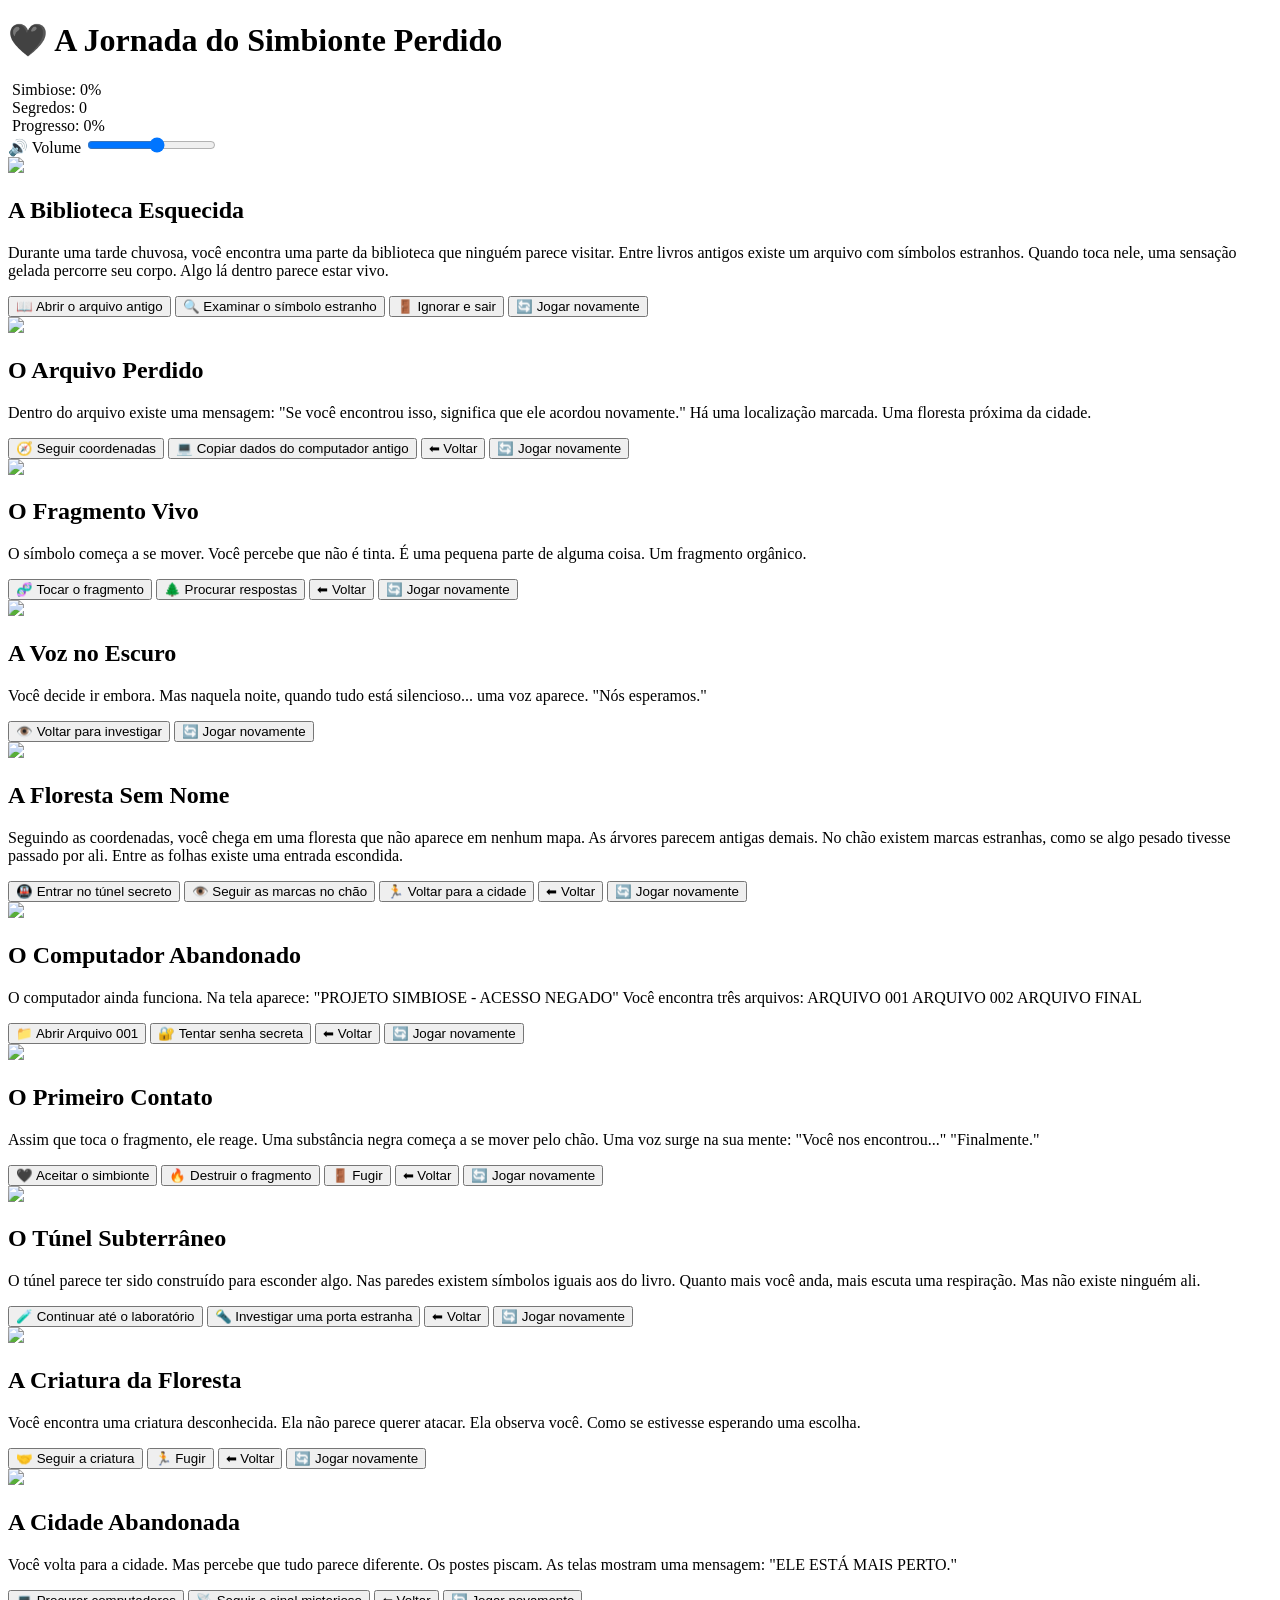
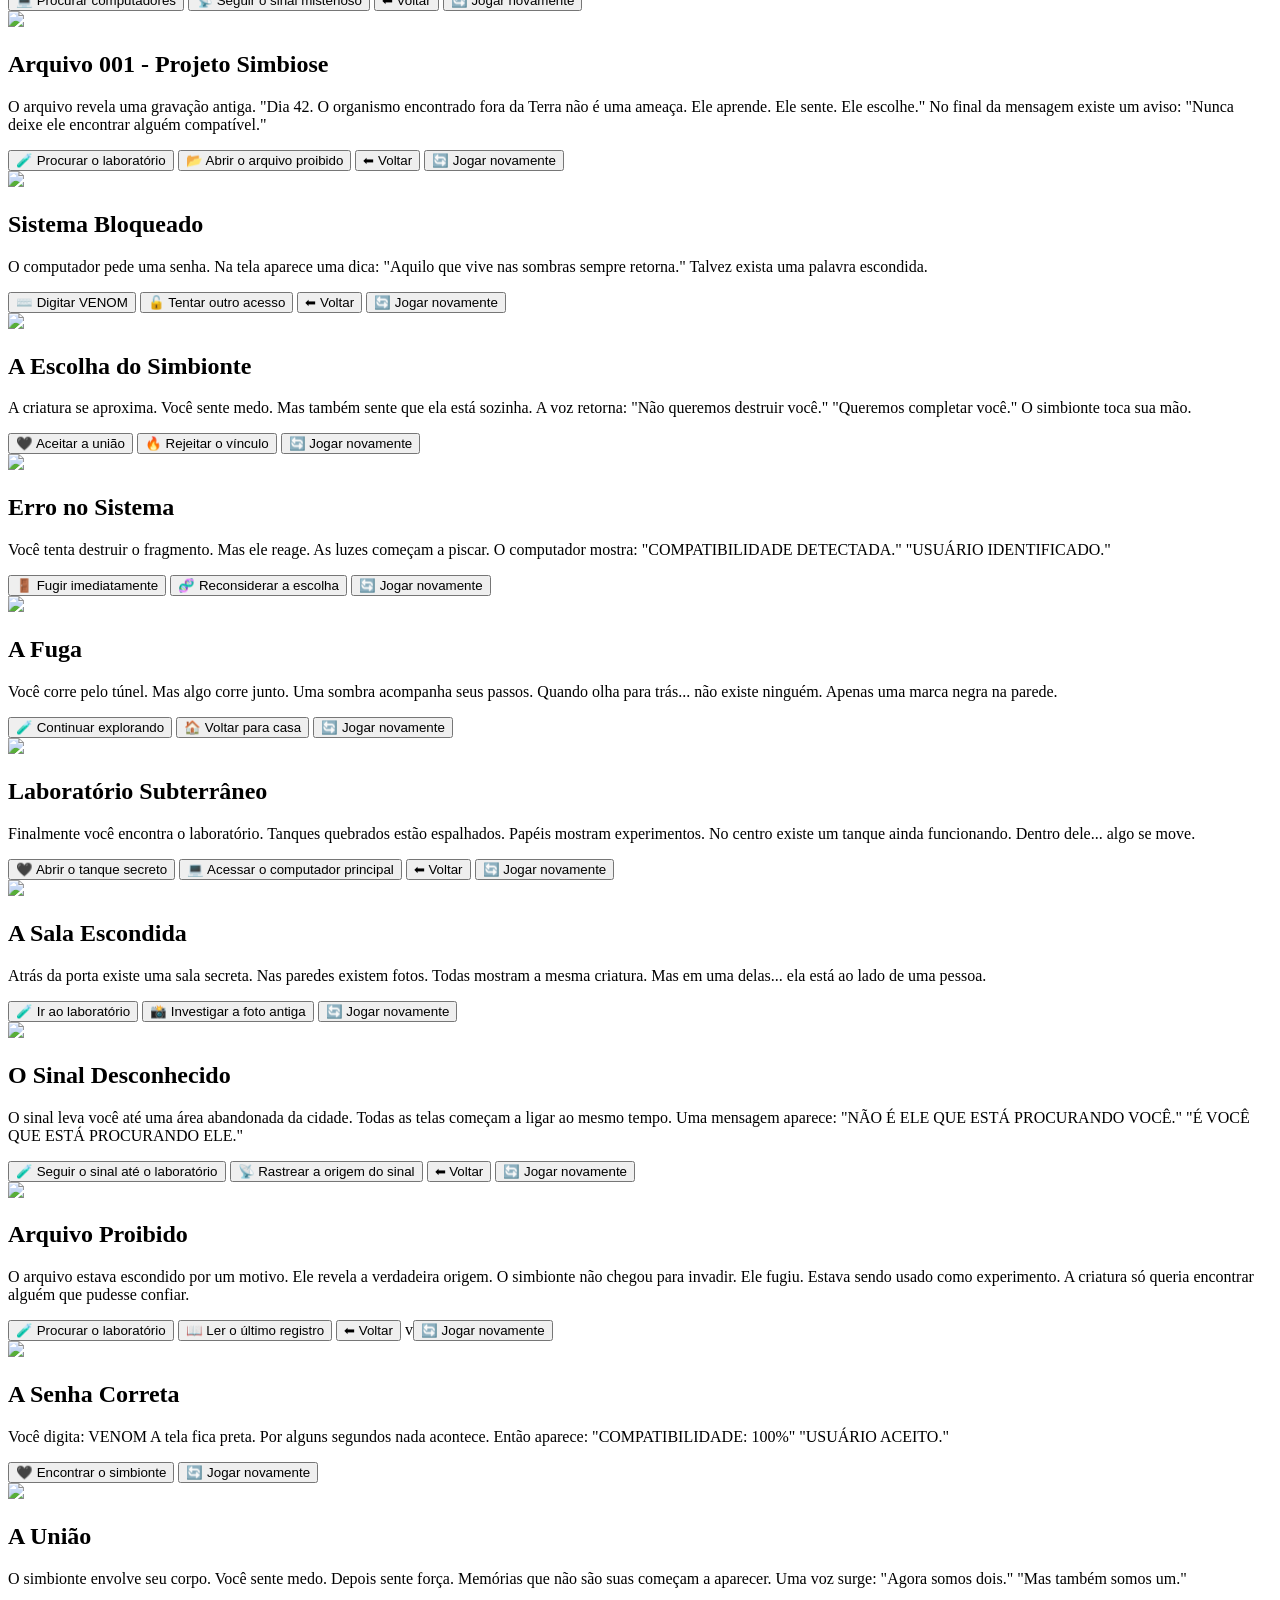
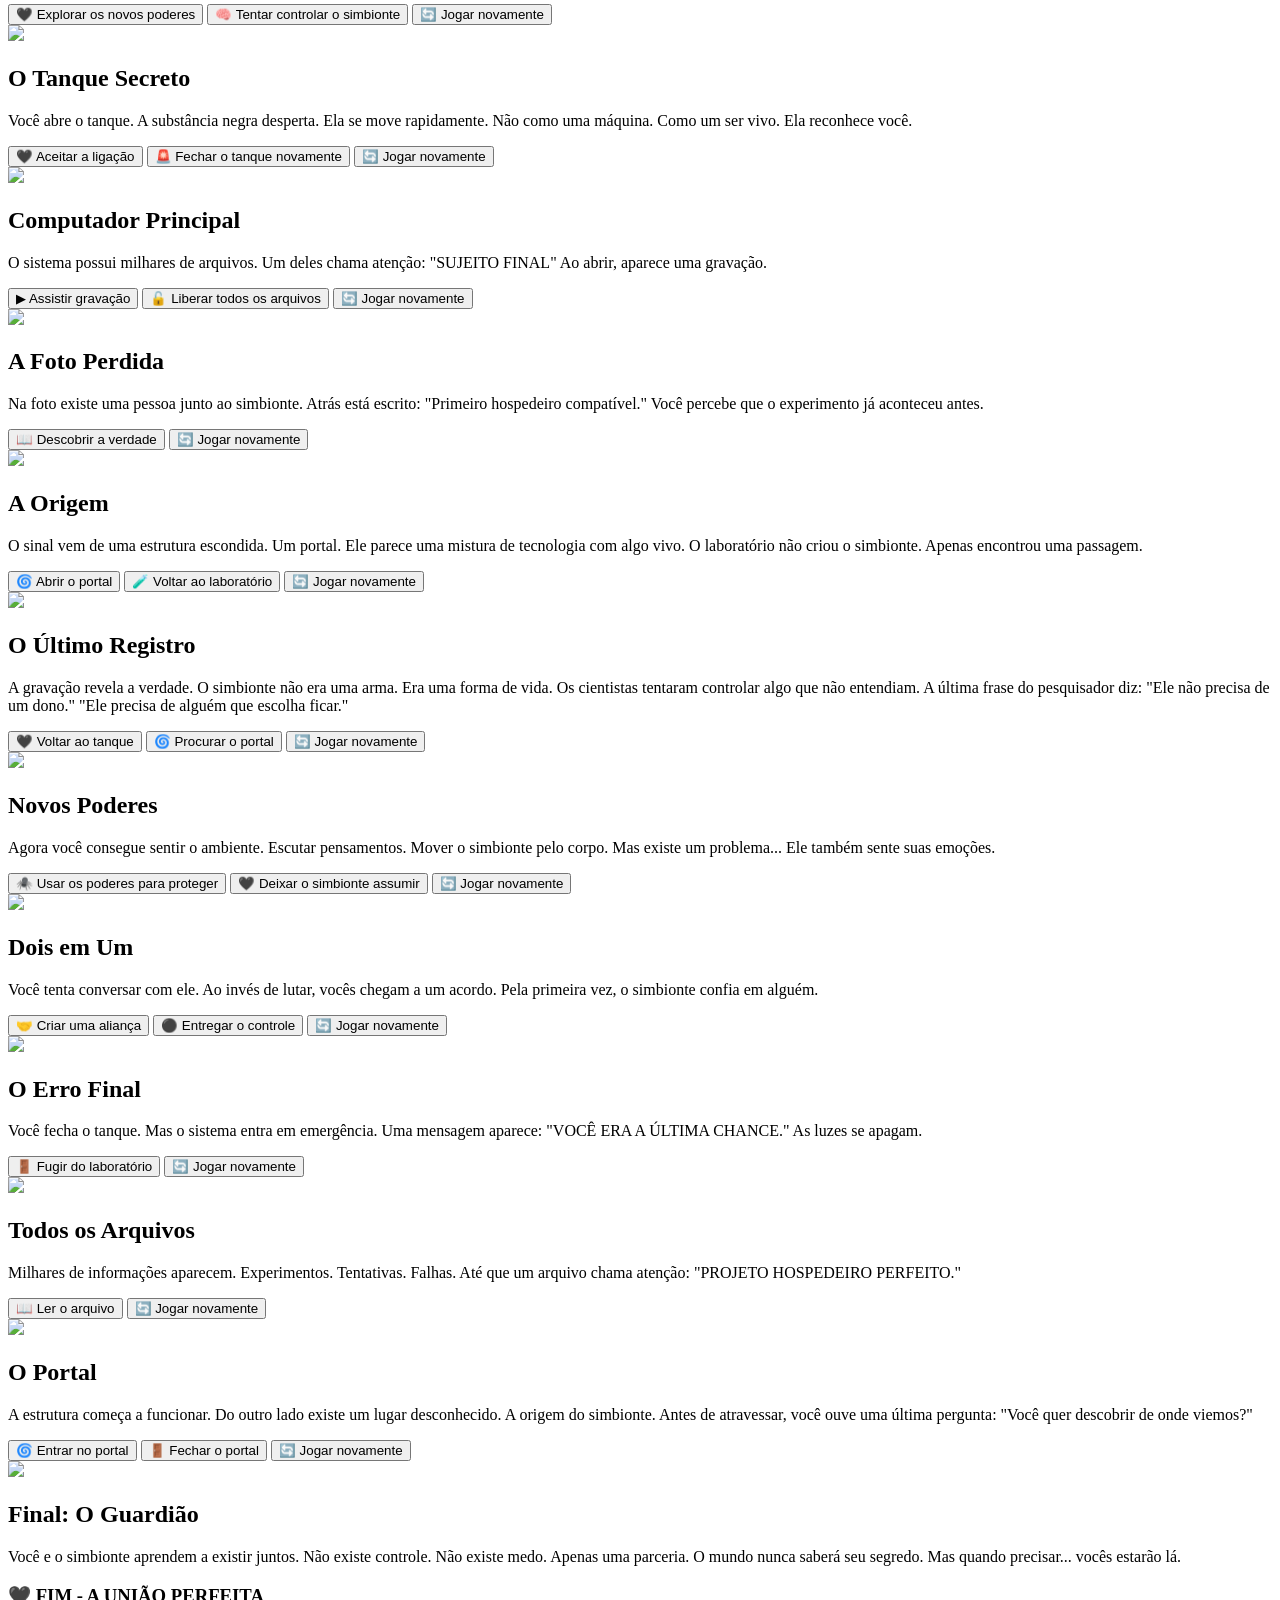
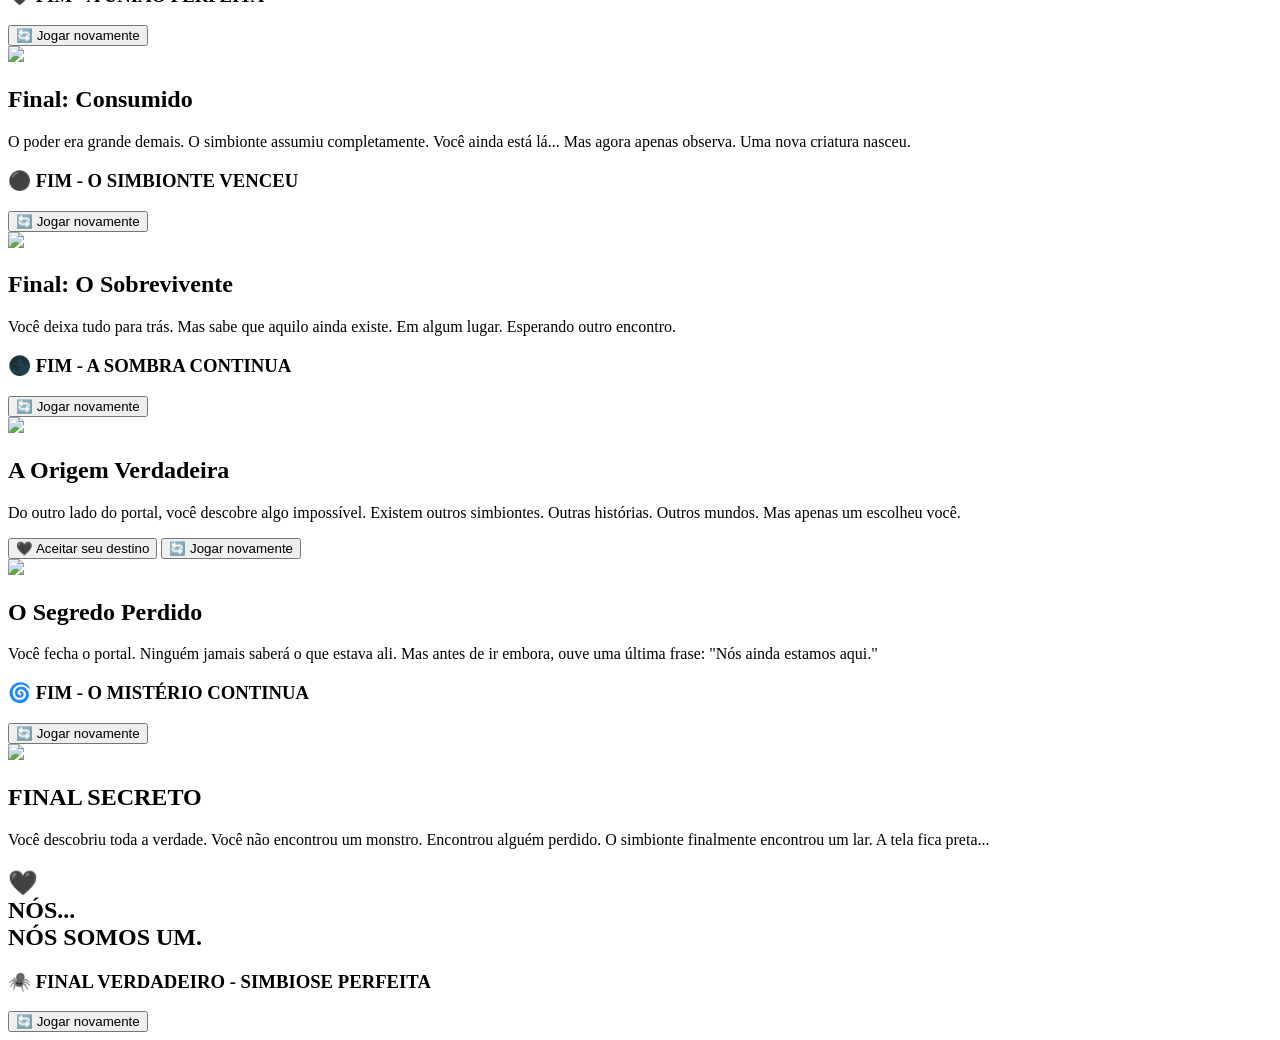
==== index.html @ 6c0fac6f "Rename index/index.html to index.html" ====
<!DOCTYPE html>
<html lang="pt-BR">

<head>

<meta charset="UTF-8">

<meta name="viewport" content="width=device-width, initial-scale=1.0">

<title>
A Jornada do Simbionte Perdido
</title>


<link rel="stylesheet" href="style.css">


<link href="https://fonts.googleapis.com/css2?family=Creepster&family=Poppins:wght@300;400;700&display=swap" rel="stylesheet">


</head>


<body>


<div id="transformacao">

<h1 id="fraseVenom"></h1>

</div>



<audio id="som"></audio>




<header>


<h1>
🖤 A Jornada do Simbionte Perdido
</h1>


<div class="status">


<div>
🧬 Simbiose:
<span id="nivelSimbiose">
0%
</span>
</div>


<div>
🔎 Segredos:
<span id="segredos">
0
</span>
</div>


</div>


</header>






<main>





<!-- ======================
CAPÍTULO 1
BIBLIOTECA
====================== -->


<section class="passo ativo" id="passo-0">


<img src="img/biblioteca.jpg">


<h2>
A Biblioteca Esquecida
</h2>


<p>

Durante uma tarde chuvosa,
você encontra uma parte da biblioteca
que ninguém parece visitar.

Entre livros antigos existe um arquivo
com símbolos estranhos.

Quando toca nele,
uma sensação gelada percorre seu corpo.

Algo lá dentro parece estar vivo.

</p>



<button class="btn-proximo" data-proximo="1">

📖 Abrir o arquivo antigo

</button>


<button class="btn-proximo" data-proximo="2">

🔍 Examinar o símbolo estranho

</button>


<button class="btn-proximo" data-proximo="3">

🚪 Ignorar e sair

</button>

<button class="btn-inicio">

🔄 Jogar novamente

</button>
</section>








<!-- ======================
CARTA
====================== -->


<section class="passo" id="passo-1">


<img src="img/arquivo.jpg">


<h2>
O Arquivo Perdido
</h2>


<p>

Dentro do arquivo existe uma mensagem:

"Se você encontrou isso,
significa que ele acordou novamente."

Há uma localização marcada.

Uma floresta próxima da cidade.

</p>



<button class="btn-proximo" data-proximo="4">

🧭 Seguir coordenadas

</button>



<button class="btn-proximo" data-proximo="5">

💻 Copiar dados do computador antigo

</button>



<button class="btn-voltar">

⬅ Voltar

</button>

<button class="btn-inicio">

🔄 Jogar novamente

</button>

</section>








<!-- ======================
SÍMBOLO
====================== -->


<section class="passo" id="passo-2">


<img src="img/fragmento.jpg">


<h2>
O Fragmento Vivo
</h2>


<p>

O símbolo começa a se mover.

Você percebe que não é tinta.

É uma pequena parte de alguma coisa.

Um fragmento orgânico.

</p>



<button class="btn-proximo" data-proximo="6">

🧬 Tocar o fragmento

</button>



<button class="btn-proximo" data-proximo="4">

🌲 Procurar respostas

</button>



<button class="btn-voltar">

⬅ Voltar

</button>

<button class="btn-inicio">

🔄 Jogar novamente

</button>
</section>









<!-- ======================
IGNORAR
====================== -->


<section class="passo" id="passo-3">


<img src="img/cidade.jpg">


<h2>
A Voz no Escuro
</h2>


<p>

Você decide ir embora.

Mas naquela noite,
quando tudo está silencioso...

uma voz aparece.

"Nós esperamos."

</p>



<button class="btn-proximo" data-proximo="4">

👁️ Voltar para investigar

</button>

<button class="btn-inicio">

🔄 Jogar novamente

</button>

</section>
<!-- ======================
FLORESTA
====================== -->


<section class="passo" id="passo-4">


<img src="img/floresta.jpg">


<h2>
A Floresta Sem Nome
</h2>


<p>

Seguindo as coordenadas,
você chega em uma floresta que não aparece
em nenhum mapa.

As árvores parecem antigas demais.

No chão existem marcas estranhas,
como se algo pesado tivesse passado por ali.

Entre as folhas existe uma entrada escondida.

</p>



<button class="btn-proximo" data-proximo="7">

🚇 Entrar no túnel secreto

</button>



<button class="btn-proximo" data-proximo="8">

👁️ Seguir as marcas no chão

</button>



<button class="btn-proximo" data-proximo="9">

🏃 Voltar para a cidade

</button>



<button class="btn-voltar">

⬅ Voltar

</button>
<button class="btn-inicio">

🔄 Jogar novamente

</button>

</section>








<!-- ======================
COMPUTADOR ANTIGO
====================== -->


<section class="passo" id="passo-5">


<img src="img/computador.jpg">


<h2>
O Computador Abandonado
</h2>


<p>

O computador ainda funciona.

Na tela aparece:

"PROJETO SIMBIOSE - ACESSO NEGADO"

Você encontra três arquivos:

ARQUIVO 001
ARQUIVO 002
ARQUIVO FINAL

</p>



<button class="btn-proximo" data-proximo="10">

📁 Abrir Arquivo 001

</button>



<button class="btn-proximo" data-proximo="11">

🔐 Tentar senha secreta

</button>



<button class="btn-voltar">

⬅ Voltar

</button>

<button class="btn-inicio">

🔄 Jogar novamente

</button>

</section>









<!-- ======================
FRAGMENTO
====================== -->


<section class="passo" id="passo-6">


<img src="img/simbionte.jpg">


<h2>
O Primeiro Contato
</h2>


<p>

Assim que toca o fragmento,
ele reage.

Uma substância negra começa a se mover
pelo chão.

Uma voz surge na sua mente:

"Você nos encontrou..."

"Finalmente."

</p>



<button class="btn-proximo aceitarVenom"
data-proximo="12">

🖤 Aceitar o simbionte

</button>



<button class="btn-proximo"
data-proximo="13">

🔥 Destruir o fragmento

</button>



<button class="btn-proximo"
data-proximo="14">

🚪 Fugir

</button>



<button class="btn-voltar">

⬅ Voltar

</button>

<button class="btn-inicio">

🔄 Jogar novamente

</button>
</section>









<!-- ======================
TÚNEL
====================== -->


<section class="passo" id="passo-7">


<img src="img/tunel.jpg">


<h2>
O Túnel Subterrâneo
</h2>


<p>

O túnel parece ter sido construído
para esconder algo.

Nas paredes existem símbolos iguais
aos do livro.

Quanto mais você anda,
mais escuta uma respiração.

Mas não existe ninguém ali.

</p>



<button class="btn-proximo"
data-proximo="15">

🧪 Continuar até o laboratório

</button>



<button class="btn-proximo"
data-proximo="16">

🔦 Investigar uma porta estranha

</button>



<button class="btn-voltar">

⬅ Voltar

</button>

<button class="btn-inicio">

🔄 Jogar novamente

</button>
</section>









<!-- ======================
CRIATURA
====================== -->


<section class="passo" id="passo-8">


<img src="img/criatura.jpg">


<h2>
A Criatura da Floresta
</h2>


<p>

Você encontra uma criatura desconhecida.

Ela não parece querer atacar.

Ela observa você.

Como se estivesse esperando uma escolha.

</p>



<button class="btn-proximo"
data-proximo="15">

🤝 Seguir a criatura

</button>



<button class="btn-proximo"
data-proximo="14">

🏃 Fugir

</button>



<button class="btn-voltar">

⬅ Voltar

</button>

<button class="btn-inicio">

🔄 Jogar novamente

</button>
</section>









<!-- ======================
CIDADE
====================== -->


<section class="passo" id="passo-9">


<img src="img/cidade.jpg">


<h2>
A Cidade Abandonada
</h2>


<p>

Você volta para a cidade.

Mas percebe que tudo parece diferente.

Os postes piscam.

As telas mostram uma mensagem:

"ELE ESTÁ MAIS PERTO."

</p>



<button class="btn-proximo"
data-proximo="5">

💻 Procurar computadores

</button>



<button class="btn-proximo"
data-proximo="17">

📡 Seguir o sinal misterioso

</button>



<button class="btn-voltar">

⬅ Voltar

</button>
<button class="btn-inicio">

🔄 Jogar novamente

</button>

</section>
<!-- ======================
ARQUIVO 001
====================== -->


<section class="passo" id="passo-10">


<img src="img/arquivo.jpg">


<h2>
Arquivo 001 - Projeto Simbiose
</h2>


<p>

O arquivo revela uma gravação antiga.

"Dia 42.

O organismo encontrado fora da Terra
não é uma ameaça.

Ele aprende.

Ele sente.

Ele escolhe."

No final da mensagem existe um aviso:

"Nunca deixe ele encontrar alguém compatível."

</p>



<button class="btn-proximo"
data-proximo="15">

🧪 Procurar o laboratório

</button>



<button class="btn-proximo"
data-proximo="18">

📂 Abrir o arquivo proibido

</button>



<button class="btn-voltar">

⬅ Voltar

</button>

<button class="btn-inicio">

🔄 Jogar novamente

</button>

</section>








<!-- ======================
SENHA SECRETA
====================== -->


<section class="passo" id="passo-11">


<img src="img/computador.jpg">


<h2>
Sistema Bloqueado
</h2>


<p>

O computador pede uma senha.

Na tela aparece uma dica:

"Aquilo que vive nas sombras
sempre retorna."

Talvez exista uma palavra escondida.

</p>



<button class="btn-proximo"
data-proximo="19">

⌨️ Digitar VENOM

</button>



<button class="btn-proximo"
data-proximo="18">

🔓 Tentar outro acesso

</button>



<button class="btn-voltar">

⬅ Voltar

</button>

<button class="btn-inicio">

🔄 Jogar novamente

</button>
</section>








<!-- ======================
ACEITAR VENOM
====================== -->


<section class="passo" id="passo-12">


<img src="img/venom.jpg">


<h2>
A Escolha do Simbionte
</h2>


<p>

A criatura se aproxima.

Você sente medo.

Mas também sente que ela está sozinha.

A voz retorna:

"Não queremos destruir você."

"Queremos completar você."

O simbionte toca sua mão.

</p>



<button class="btn-proximo transformar"
data-proximo="20">

🖤 Aceitar a união

</button>



<button class="btn-proximo"
data-proximo="13">

🔥 Rejeitar o vínculo

</button>

<button class="btn-inicio">

🔄 Jogar novamente

</button>

</section>









<!-- ======================
DESTRUIR FRAGMENTO
====================== -->


<section class="passo" id="passo-13">


<img src="img/erro.jpg">


<h2>
Erro no Sistema
</h2>


<p>

Você tenta destruir o fragmento.

Mas ele reage.

As luzes começam a piscar.

O computador mostra:

"COMPATIBILIDADE DETECTADA."

"USUÁRIO IDENTIFICADO."

</p>



<button class="btn-proximo"
data-proximo="14">

🚪 Fugir imediatamente

</button>



<button class="btn-proximo"
data-proximo="12">

🧬 Reconsiderar a escolha

</button>


<button class="btn-inicio">

🔄 Jogar novamente

</button>
</section>









<!-- ======================
FUGIR
====================== -->


<section class="passo" id="passo-14">


<img src="img/tunel.jpg">


<h2>
A Fuga
</h2>


<p>

Você corre pelo túnel.

Mas algo corre junto.

Uma sombra acompanha seus passos.

Quando olha para trás...

não existe ninguém.

Apenas uma marca negra na parede.

</p>



<button class="btn-proximo"
data-proximo="15">

🧪 Continuar explorando

</button>



<button class="btn-proximo"
data-proximo="0">

🏠 Voltar para casa

</button>
<button class="btn-inicio">

🔄 Jogar novamente

</button>

</section>









<!-- ======================
LABORATÓRIO
====================== -->


<section class="passo" id="passo-15">


<img src="img/laboratorio.jpg">


<h2>
Laboratório Subterrâneo
</h2>


<p>

Finalmente você encontra o laboratório.

Tanques quebrados estão espalhados.

Papéis mostram experimentos.

No centro existe um tanque ainda funcionando.

Dentro dele...

algo se move.

</p>



<button class="btn-proximo"
data-proximo="21">

🖤 Abrir o tanque secreto

</button>



<button class="btn-proximo"
data-proximo="22">

💻 Acessar o computador principal

</button>



<button class="btn-voltar">

⬅ Voltar

</button>

<button class="btn-inicio">

🔄 Jogar novamente

</button>
</section>









<!-- ======================
PORTA ESTRANHA
====================== -->


<section class="passo" id="passo-16">


<img src="img/segredo.jpg">


<h2>
A Sala Escondida
</h2>


<p>

Atrás da porta existe uma sala secreta.

Nas paredes existem fotos.

Todas mostram a mesma criatura.

Mas em uma delas...

ela está ao lado de uma pessoa.

</p>



<button class="btn-proximo"
data-proximo="15">

🧪 Ir ao laboratório

</button>



<button class="btn-proximo"
data-proximo="23">

📸 Investigar a foto antiga

</button>

<button class="btn-inicio">

🔄 Jogar novamente

</button>
</section>
<!-- ======================
SINAL MISTERIOSO
====================== -->


<section class="passo" id="passo-17">


<img src="img/cidade.jpg">


<h2>
O Sinal Desconhecido
</h2>


<p>

O sinal leva você até uma área abandonada
da cidade.

Todas as telas começam a ligar ao mesmo tempo.

Uma mensagem aparece:

"NÃO É ELE QUE ESTÁ PROCURANDO VOCÊ."

"É VOCÊ QUE ESTÁ PROCURANDO ELE."

</p>



<button class="btn-proximo"
data-proximo="15">

🧪 Seguir o sinal até o laboratório

</button>



<button class="btn-proximo"
data-proximo="24">

📡 Rastrear a origem do sinal

</button>


<button class="btn-voltar">

⬅ Voltar

</button>
<button class="btn-inicio">

🔄 Jogar novamente

</button>

</section>









<!-- ======================
ARQUIVO PROIBIDO
====================== -->


<section class="passo" id="passo-18">


<img src="img/arquivo.jpg">


<h2>
Arquivo Proibido
</h2>


<p>

O arquivo estava escondido por um motivo.

Ele revela a verdadeira origem.

O simbionte não chegou para invadir.

Ele fugiu.

Estava sendo usado como experimento.

A criatura só queria encontrar alguém
que pudesse confiar.

</p>



<button class="btn-proximo"
data-proximo="15">

🧪 Procurar o laboratório

</button>



<button class="btn-proximo"
data-proximo="25">

📖 Ler o último registro

</button>



<button class="btn-voltar">

⬅ Voltar

</button>

v<button class="btn-inicio">

🔄 Jogar novamente

</button>
</section>









<!-- ======================
SENHA VENOM
====================== -->


<section class="passo" id="passo-19">


<img src="img/computador.jpg">


<h2>
A Senha Correta
</h2>


<p>

Você digita:

VENOM

A tela fica preta.

Por alguns segundos nada acontece.

Então aparece:

"COMPATIBILIDADE: 100%"

"USUÁRIO ACEITO."

</p>



<button class="btn-proximo"
data-proximo="12">

🖤 Encontrar o simbionte

</button>

<button class="btn-inicio">

🔄 Jogar novamente

</button>
</section>









<!-- ======================
TRANSFORMAÇÃO
====================== -->


<section class="passo" id="passo-20">


<img src="img/simbionte.jpg">


<h2>
A União
</h2>


<p>

O simbionte envolve seu corpo.

Você sente medo.

Depois sente força.

Memórias que não são suas
começam a aparecer.

Uma voz surge:

"Agora somos dois."

"Mas também somos um."

</p>



<button class="btn-proximo"
data-proximo="26">

🖤 Explorar os novos poderes

</button>



<button class="btn-proximo"
data-proximo="27">

🧠 Tentar controlar o simbionte

</button>

<button class="btn-inicio">

🔄 Jogar novamente

</button>

</section>









<!-- ======================
TANQUE SECRETO
====================== -->


<section class="passo" id="passo-21">


<img src="img/laboratorio.jpg">


<h2>
O Tanque Secreto
</h2>


<p>

Você abre o tanque.

A substância negra desperta.

Ela se move rapidamente.

Não como uma máquina.

Como um ser vivo.

Ela reconhece você.

</p>



<button class="btn-proximo"
data-proximo="20">

🖤 Aceitar a ligação

</button>



<button class="btn-proximo"
data-proximo="28">

🚨 Fechar o tanque novamente

</button>

<button class="btn-inicio">

🔄 Jogar novamente

</button>

</section>









<!-- ======================
COMPUTADOR PRINCIPAL
====================== -->


<section class="passo" id="passo-22">


<img src="img/computador.jpg">


<h2>
Computador Principal
</h2>


<p>

O sistema possui milhares de arquivos.

Um deles chama atenção:

"SUJEITO FINAL"

Ao abrir, aparece uma gravação.

</p>



<button class="btn-proximo"
data-proximo="25">

▶ Assistir gravação

</button>



<button class="btn-proximo"
data-proximo="29">

🔓 Liberar todos os arquivos

</button>

<button class="btn-inicio">

🔄 Jogar novamente

</button>

</section>









<!-- ======================
FOTO ANTIGA
====================== -->


<section class="passo" id="passo-23">


<img src="img/fotosegredo.jpg">


<h2>
A Foto Perdida
</h2>


<p>

Na foto existe uma pessoa junto ao simbionte.

Atrás está escrito:

"Primeiro hospedeiro compatível."

Você percebe que o experimento já aconteceu antes.

</p>



<button class="btn-proximo"
data-proximo="25">

📖 Descobrir a verdade

</button>

<button class="btn-inicio">

🔄 Jogar novamente

</button>

</section>









<!-- ======================
ORIGEM DO SINAL
====================== -->


<section class="passo" id="passo-24">


<img src="img/portal.jpg">


<h2>
A Origem
</h2>


<p>

O sinal vem de uma estrutura escondida.

Um portal.

Ele parece uma mistura de tecnologia
com algo vivo.

O laboratório não criou o simbionte.

Apenas encontrou uma passagem.

</p>



<button class="btn-proximo"
data-proximo="30">

🌀 Abrir o portal

</button>



<button class="btn-proximo"
data-proximo="15">

🧪 Voltar ao laboratório

</button>
<button class="btn-inicio">

🔄 Jogar novamente

</button>

</section>
<!-- ======================
ÚLTIMO REGISTRO
====================== -->


<section class="passo" id="passo-25">


<img src="img/arquivo.jpg">


<h2>
O Último Registro
</h2>


<p>

A gravação revela a verdade.

O simbionte não era uma arma.

Era uma forma de vida.

Os cientistas tentaram controlar algo
que não entendiam.

A última frase do pesquisador diz:

"Ele não precisa de um dono."

"Ele precisa de alguém que escolha ficar."

</p>



<button class="btn-proximo"
data-proximo="21">

🖤 Voltar ao tanque

</button>



<button class="btn-proximo"
data-proximo="30">

🌀 Procurar o portal

</button>

<button class="btn-inicio">

🔄 Jogar novamente

</button>

</section>








<!-- ======================
NOVOS PODERES
====================== -->


<section class="passo" id="passo-26">


<img src="img/venom.jpg">


<h2>
Novos Poderes
</h2>


<p>

Agora você consegue sentir o ambiente.

Escutar pensamentos.

Mover o simbionte pelo corpo.

Mas existe um problema...

Ele também sente suas emoções.

</p>



<button class="btn-proximo"
data-proximo="31">

🕷️ Usar os poderes para proteger

</button>



<button class="btn-proximo"
data-proximo="32">

🖤 Deixar o simbionte assumir

</button>

<button class="btn-inicio">

🔄 Jogar novamente

</button>
</section>









<!-- ======================
CONTROLE
====================== -->


<section class="passo" id="passo-27">


<img src="img/simbionte.jpg">


<h2>
Dois em Um
</h2>


<p>

Você tenta conversar com ele.

Ao invés de lutar,
vocês chegam a um acordo.

Pela primeira vez,
o simbionte confia em alguém.

</p>



<button class="btn-proximo"
data-proximo="31">

🤝 Criar uma aliança

</button>



<button class="btn-proximo"
data-proximo="32">

⚫ Entregar o controle

</button>

<button class="btn-inicio">

🔄 Jogar novamente

</button>
</section>









<!-- ======================
FECHAR TANQUE
====================== -->


<section class="passo" id="passo-28">


<img src="img/erro.jpg">


<h2>
O Erro Final
</h2>


<p>

Você fecha o tanque.

Mas o sistema entra em emergência.

Uma mensagem aparece:

"VOCÊ ERA A ÚLTIMA CHANCE."

As luzes se apagam.

</p>



<button class="btn-proximo"
data-proximo="33">

🚪 Fugir do laboratório

</button>

<button class="btn-inicio">

🔄 Jogar novamente

</button>

</section>









<!-- ======================
ARQUIVOS LIBERADOS
====================== -->


<section class="passo" id="passo-29">


<img src="img/computador.jpg">


<h2>
Todos os Arquivos
</h2>


<p>

Milhares de informações aparecem.

Experimentos.

Tentativas.

Falhas.

Até que um arquivo chama atenção:

"PROJETO HOSPEDEIRO PERFEITO."

</p>



<button class="btn-proximo"
data-proximo="25">

📖 Ler o arquivo

</button>

<button class="btn-inicio">

🔄 Jogar novamente

</button>

</section>









<!-- ======================
PORTAL
====================== -->


<section class="passo" id="passo-30">


<img src="img/portal.jpg">


<h2>
O Portal
</h2>


<p>

A estrutura começa a funcionar.

Do outro lado existe um lugar desconhecido.

A origem do simbionte.

Antes de atravessar,
você ouve uma última pergunta:

"Você quer descobrir de onde viemos?"

</p>



<button class="btn-proximo"
data-proximo="34">

🌀 Entrar no portal

</button>



<button class="btn-proximo"
data-proximo="35">

🚪 Fechar o portal

</button>

<button class="btn-inicio">

🔄 Jogar novamente

</button>
</section>









<!-- ======================
HERÓI
====================== -->


<section class="passo" id="passo-31">


<img src="img/final.jpg">


<h2>
Final: O Guardião
</h2>


<p>

Você e o simbionte aprendem a existir juntos.

Não existe controle.

Não existe medo.

Apenas uma parceria.

O mundo nunca saberá seu segredo.

Mas quando precisar...

vocês estarão lá.

</p>


<h3>
🖤 FIM - A UNIÃO PERFEITA
</h3>

<button class="btn-inicio">

🔄 Jogar novamente

</button>

</section>









<!-- ======================
FINAL RUIM
====================== -->


<section class="passo" id="passo-32">


<img src="img/criatura.jpg">


<h2>
Final: Consumido
</h2>


<p>

O poder era grande demais.

O simbionte assumiu completamente.

Você ainda está lá...

Mas agora apenas observa.

Uma nova criatura nasceu.

</p>


<h3>
⚫ FIM - O SIMBIONTE VENCEU
</h3>

<button class="btn-inicio">

🔄 Jogar novamente

</button>
</section>









<!-- ======================
FUGA
====================== -->


<section class="passo" id="passo-33">


<img src="img/cidade.jpg">


<h2>
Final: O Sobrevivente
</h2>


<p>

Você deixa tudo para trás.

Mas sabe que aquilo ainda existe.

Em algum lugar.

Esperando outro encontro.

</p>


<h3>
🌑 FIM - A SOMBRA CONTINUA
</h3>
<button class="btn-inicio">

🔄 Jogar novamente

</button>

</section>









<!-- ======================
ORIGEM
====================== -->


<section class="passo" id="passo-34">


<img src="img/segredo.jpg">


<h2>
A Origem Verdadeira
</h2>


<p>

Do outro lado do portal,
você descobre algo impossível.

Existem outros simbiontes.

Outras histórias.

Outros mundos.

Mas apenas um escolheu você.

</p>



<button class="btn-proximo"
data-proximo="36">

🖤 Aceitar seu destino

</button>

<button class="btn-inicio">

🔄 Jogar novamente

</button>
</section>









<!-- ======================
FECHAR PORTAL
====================== -->


<section class="passo" id="passo-35">


<img src="img/portal.jpg">


<h2>
O Segredo Perdido
</h2>


<p>

Você fecha o portal.

Ninguém jamais saberá o que estava ali.

Mas antes de ir embora,
ouve uma última frase:

"Nós ainda estamos aqui."

</p>


<h3>
🌀 FIM - O MISTÉRIO CONTINUA
</h3>

<button class="btn-inicio">

🔄 Jogar novamente

</button>
</section>









<!-- ======================
FINAL SECRETO VENOM
====================== -->


<section class="passo" id="passo-36">


<img src="img/final.jpg">


<h2>
FINAL SECRETO
</h2>


<p>

Você descobriu toda a verdade.

Você não encontrou um monstro.

Encontrou alguém perdido.

O simbionte finalmente encontrou um lar.

A tela fica preta...

</p>


<h1>
🖤
<br>
NÓS...
<br>
NÓS SOMOS UM.
</h1>



<h3>
🕷️ FINAL VERDADEIRO - SIMBIOSE PERFEITA
</h3>

<button class="btn-inicio">

🔄 Jogar novamente

</button>
</section>






</main>



<script src="script.js"></script>


</body>

</html>
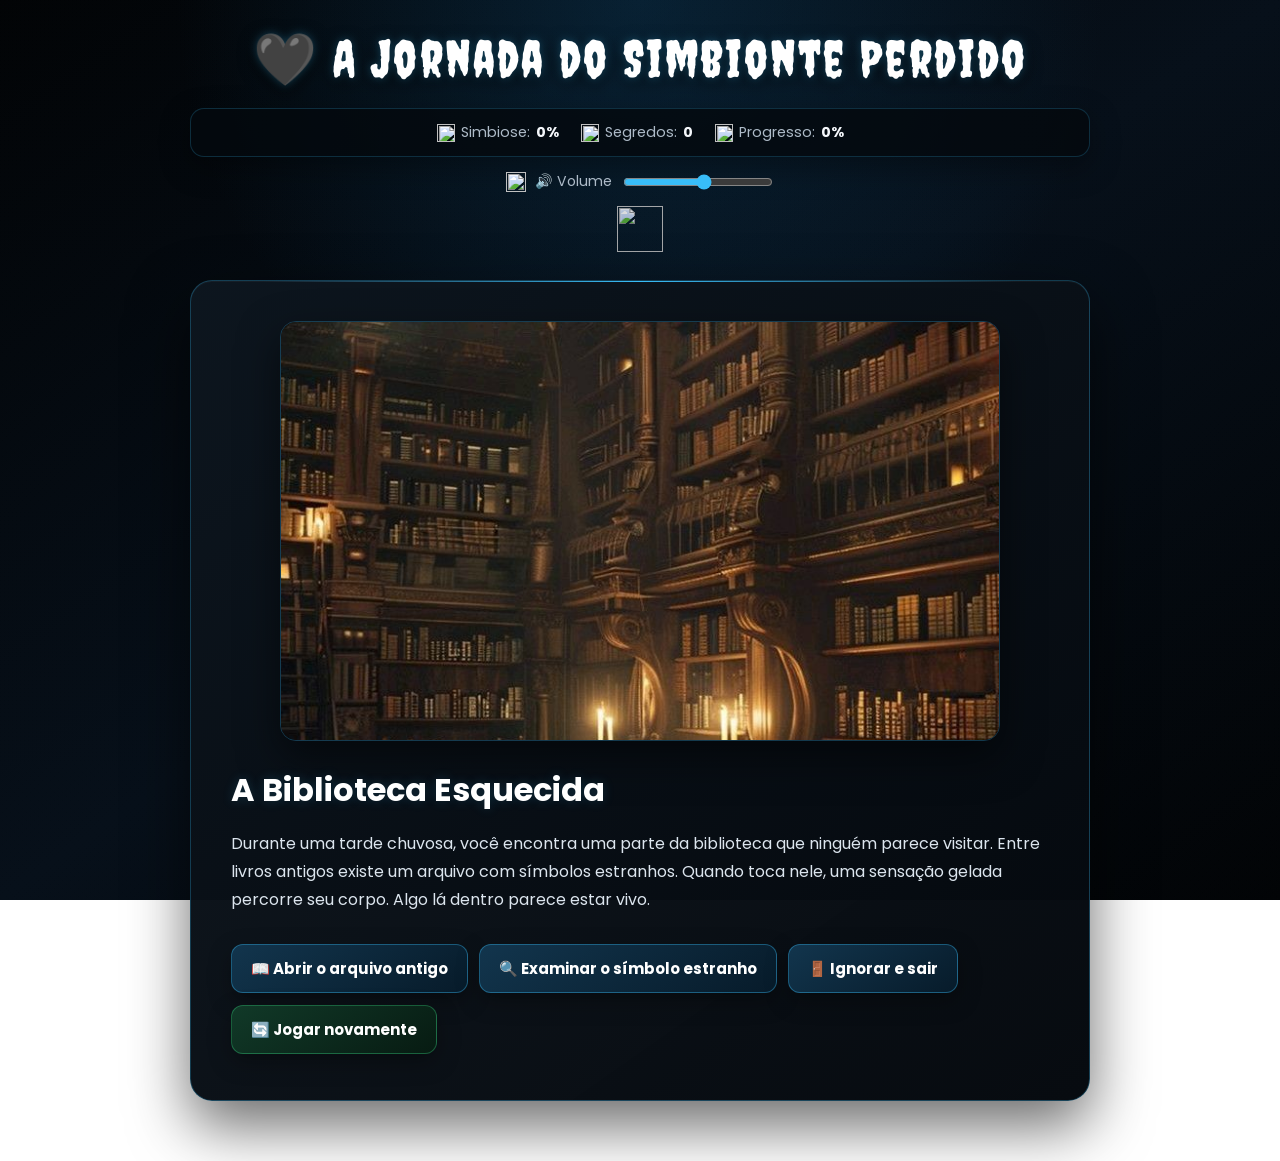
==== commit c847bd1a: "Update index.html" ====
--- a/index.html
+++ b/index.html
@@ -11,42 +11,29 @@
 A Jornada do Simbionte Perdido
 </title>
 
-
 <link rel="stylesheet" href="style.css">
 
-
 <link href="https://fonts.googleapis.com/css2?family=Creepster&family=Poppins:wght@300;400;700&display=swap" rel="stylesheet">
 
-
 </head>
 
-
 <body>
 
-
 <div id="transformacao">
 
 <h1 id="fraseVenom"></h1>
 
 </div>
 
-
-
 <audio id="som"></audio>
 
-
-
-
 <header>
-
 
 <h1>
 🖤 A Jornada do Simbionte Perdido
 </h1>
 
-
 <div class="status">
-
 
 <div>
 🧬 Simbiose:
@@ -55,7 +42,6 @@
 </span>
 </div>
 
-
 <div>
 🔎 Segredos:
 <span id="segredos">
@@ -63,39 +49,24 @@
 </span>
 </div>
 
-
 </div>
 
-
 </header>
 
-
-
-
-
-
 <main>
-
-
-
-
 
 <!-- ======================
 CAPÍTULO 1
 BIBLIOTECA
 ====================== -->
 
-
 <section class="passo ativo" id="passo-0">
 
-
-<img src="img/biblioteca.jpg">
-
+<img src="imagenbs/biblioteca.jpg">
 
 <h2>
 A Biblioteca Esquecida
 </h2>
-
 
 <p>
 
@@ -113,57 +84,35 @@
 
 </p>
 
-
-
 <button class="btn-proximo" data-proximo="1">
-
 📖 Abrir o arquivo antigo
-
-</button>
-
+</button>
 
 <button class="btn-proximo" data-proximo="2">
-
 🔍 Examinar o símbolo estranho
-
-</button>
-
+</button>
 
 <button class="btn-proximo" data-proximo="3">
-
 🚪 Ignorar e sair
-
-</button>
-
-<button class="btn-inicio">
-
-🔄 Jogar novamente
-
-</button>
-</section>
-
-
-
-
-
-
-
+</button>
+
+<button class="btn-inicio">
+🔄 Jogar novamente
+</button>
+
+</section>
 
 <!-- ======================
 CARTA
 ====================== -->
 
-
 <section class="passo" id="passo-1">
 
-
-<img src="img/arquivo.jpg">
-
+<img src="imagenbs/arquivo.jpg">
 
 <h2>
 O Arquivo Perdido
 </h2>
-
 
 <p>
 
@@ -178,61 +127,36 @@
 
 </p>
 
-
-
 <button class="btn-proximo" data-proximo="4">
-
 🧭 Seguir coordenadas
-
-</button>
-
-
+</button>
 
 <button class="btn-proximo" data-proximo="5">
-
 💻 Copiar dados do computador antigo
-
-</button>
-
-
+</button>
 
 <button class="btn-voltar">
-
 ⬅ Voltar
-
-</button>
-
-<button class="btn-inicio">
-
-🔄 Jogar novamente
-
-</button>
-
-</section>
-
-
-
-
-
-
-
+</button>
+
+<button class="btn-inicio">
+🔄 Jogar novamente
+</button>
+
+</section>
 
 <!-- ======================
 SÍMBOLO
 ====================== -->
 
-
 <section class="passo" id="passo-2">
 
-
-<img src="img/fragmento.jpg">
-
+<img src="imagenbs/fragmento.jpg">
 
 <h2>
 O Fragmento Vivo
 </h2>
 
-
 <p>
 
 O símbolo começa a se mover.
@@ -245,60 +169,35 @@
 
 </p>
 
-
-
 <button class="btn-proximo" data-proximo="6">
-
 🧬 Tocar o fragmento
-
-</button>
-
-
+</button>
 
 <button class="btn-proximo" data-proximo="4">
-
 🌲 Procurar respostas
-
-</button>
-
-
+</button>
 
 <button class="btn-voltar">
-
 ⬅ Voltar
-
-</button>
-
-<button class="btn-inicio">
-
-🔄 Jogar novamente
-
-</button>
-</section>
-
-
-
-
-
-
-
-
+</button>
+
+<button class="btn-inicio">
+🔄 Jogar novamente
+</button>
+
+</section>
 
 <!-- ======================
 IGNORAR
 ====================== -->
 
-
 <section class="passo" id="passo-3">
 
-
-<img src="img/cidade.jpg">
-
+<img src="imagenbs/cidade.jpg">
 
 <h2>
 A Voz no Escuro
 </h2>
-
 
 <p>
 
@@ -313,36 +212,27 @@
 
 </p>
 
-
-
 <button class="btn-proximo" data-proximo="4">
-
 👁️ Voltar para investigar
-
-</button>
-
-<button class="btn-inicio">
-
-🔄 Jogar novamente
-
-</button>
-
-</section>
+</button>
+
+<button class="btn-inicio">
+🔄 Jogar novamente
+</button>
+
+</section>
+
 <!-- ======================
 FLORESTA
 ====================== -->
 
-
 <section class="passo" id="passo-4">
 
-
-<img src="img/floresta.jpg">
-
+<img src="imagenbs/floresta.jpg">
 
 <h2>
 A Floresta Sem Nome
 </h2>
-
 
 <p>
 
@@ -359,67 +249,39 @@
 
 </p>
 
-
-
 <button class="btn-proximo" data-proximo="7">
-
 🚇 Entrar no túnel secreto
-
-</button>
-
-
+</button>
 
 <button class="btn-proximo" data-proximo="8">
-
 👁️ Seguir as marcas no chão
-
-</button>
-
-
+</button>
 
 <button class="btn-proximo" data-proximo="9">
-
 🏃 Voltar para a cidade
-
-</button>
-
-
+</button>
 
 <button class="btn-voltar">
-
 ⬅ Voltar
-
-</button>
-<button class="btn-inicio">
-
-🔄 Jogar novamente
-
-</button>
-
-</section>
-
-
-
-
-
-
-
+</button>
+
+<button class="btn-inicio">
+🔄 Jogar novamente
+</button>
+
+</section>
 
 <!-- ======================
 COMPUTADOR ANTIGO
 ====================== -->
 
-
 <section class="passo" id="passo-5">
 
-
-<img src="img/computador.jpg">
-
+<img src="imagenbs/computador.jpg">
 
 <h2>
 O Computador Abandonado
 </h2>
-
 
 <p>
 
@@ -437,61 +299,35 @@
 
 </p>
 
-
-
 <button class="btn-proximo" data-proximo="10">
-
 📁 Abrir Arquivo 001
-
-</button>
-
-
+</button>
 
 <button class="btn-proximo" data-proximo="11">
-
 🔐 Tentar senha secreta
-
-</button>
-
-
+</button>
 
 <button class="btn-voltar">
-
 ⬅ Voltar
-
-</button>
-
-<button class="btn-inicio">
-
-🔄 Jogar novamente
-
-</button>
-
-</section>
-
-
-
-
-
-
-
-
+</button>
+
+<button class="btn-inicio">
+🔄 Jogar novamente
+</button>
+
+</section>
 
 <!-- ======================
 FRAGMENTO
 ====================== -->
 
-
 <section class="passo" id="passo-6">
 
-
-<img src="img/simbionte.jpg">
-
+<img src="imagenbs/simbionte.jpg">
 
 <h2>
 O Primeiro Contato
 </h2>
-
 
 <p>
 
@@ -509,71 +345,39 @@
 
 </p>
 
-
-
-<button class="btn-proximo aceitarVenom"
-data-proximo="12">
-
+<button class="btn-proximo aceitarVenom" data-proximo="12">
 🖤 Aceitar o simbionte
-
-</button>
-
-
-
-<button class="btn-proximo"
-data-proximo="13">
-
+</button>
+
+<button class="btn-proximo" data-proximo="13">
 🔥 Destruir o fragmento
-
-</button>
-
-
-
-<button class="btn-proximo"
-data-proximo="14">
-
+</button>
+
+<button class="btn-proximo" data-proximo="14">
 🚪 Fugir
-
-</button>
-
-
+</button>
 
 <button class="btn-voltar">
-
 ⬅ Voltar
-
-</button>
-
-<button class="btn-inicio">
-
-🔄 Jogar novamente
-
-</button>
-</section>
-
-
-
-
-
-
-
-
+</button>
+
+<button class="btn-inicio">
+🔄 Jogar novamente
+</button>
+
+</section>
 
 <!-- ======================
 TÚNEL
 ====================== -->
 
-
 <section class="passo" id="passo-7">
 
-
-<img src="img/tunel.jpg">
-
+<img src="imagenbs/tunel.jpg">
 
 <h2>
 O Túnel Subterrâneo
 </h2>
-
 
 <p>
 
@@ -590,63 +394,36 @@
 
 </p>
 
-
-
-<button class="btn-proximo"
-data-proximo="15">
-
+<button class="btn-proximo" data-proximo="15">
 🧪 Continuar até o laboratório
-
-</button>
-
-
-
-<button class="btn-proximo"
-data-proximo="16">
-
+</button>
+
+<button class="btn-proximo" data-proximo="16">
 🔦 Investigar uma porta estranha
-
-</button>
-
-
+</button>
 
 <button class="btn-voltar">
-
 ⬅ Voltar
-
-</button>
-
-<button class="btn-inicio">
-
-🔄 Jogar novamente
-
-</button>
-</section>
-
-
-
-
-
-
-
-
+</button>
+
+<button class="btn-inicio">
+🔄 Jogar novamente
+</button>
+
+</section>
 
 <!-- ======================
 CRIATURA
 ====================== -->
 
-
 <section class="passo" id="passo-8">
 
-
-<img src="img/criatura.jpg">
-
+<img src="imagenbs/criatura.jpg">
 
 <h2>
 A Criatura da Floresta
 </h2>
 
-
 <p>
 
 Você encontra uma criatura desconhecida.
@@ -659,63 +436,36 @@
 
 </p>
 
-
-
-<button class="btn-proximo"
-data-proximo="15">
-
+<button class="btn-proximo" data-proximo="15">
 🤝 Seguir a criatura
-
-</button>
-
-
-
-<button class="btn-proximo"
-data-proximo="14">
-
+</button>
+
+<button class="btn-proximo" data-proximo="14">
 🏃 Fugir
-
-</button>
-
-
+</button>
 
 <button class="btn-voltar">
-
 ⬅ Voltar
-
-</button>
-
-<button class="btn-inicio">
-
-🔄 Jogar novamente
-
-</button>
-</section>
-
-
-
-
-
-
-
-
+</button>
+
+<button class="btn-inicio">
+🔄 Jogar novamente
+</button>
+
+</section>
 
 <!-- ======================
 CIDADE
 ====================== -->
 
-
 <section class="passo" id="passo-9">
 
-
-<img src="img/cidade.jpg">
-
+<img src="imagenbs/cidade.jpg">
 
 <h2>
 A Cidade Abandonada
 </h2>
 
-
 <p>
 
 Você volta para a cidade.
@@ -730,53 +480,35 @@
 
 </p>
 
-
-
-<button class="btn-proximo"
-data-proximo="5">
-
+<button class="btn-proximo" data-proximo="5">
 💻 Procurar computadores
-
-</button>
-
-
-
-<button class="btn-proximo"
-data-proximo="17">
-
+</button>
+
+<button class="btn-proximo" data-proximo="17">
 📡 Seguir o sinal misterioso
-
-</button>
-
-
+</button>
 
 <button class="btn-voltar">
-
 ⬅ Voltar
-
-</button>
-<button class="btn-inicio">
-
-🔄 Jogar novamente
-
-</button>
-
-</section>
+</button>
+
+<button class="btn-inicio">
+🔄 Jogar novamente
+</button>
+
+</section>
+
 <!-- ======================
 ARQUIVO 001
 ====================== -->
 
-
 <section class="passo" id="passo-10">
 
-
-<img src="img/arquivo.jpg">
-
+<img src="imagenbs/arquivo.jpg">
 
 <h2>
 Arquivo 001 - Projeto Simbiose
 </h2>
-
 
 <p>
 
@@ -799,62 +531,35 @@
 
 </p>
 
-
-
-<button class="btn-proximo"
-data-proximo="15">
-
+<button class="btn-proximo" data-proximo="15">
 🧪 Procurar o laboratório
-
-</button>
-
-
-
-<button class="btn-proximo"
-data-proximo="18">
-
+</button>
+
+<button class="btn-proximo" data-proximo="18">
 📂 Abrir o arquivo proibido
-
-</button>
-
-
+</button>
 
 <button class="btn-voltar">
-
 ⬅ Voltar
-
-</button>
-
-<button class="btn-inicio">
-
-🔄 Jogar novamente
-
-</button>
-
-</section>
-
-
-
-
-
-
-
+</button>
+
+<button class="btn-inicio">
+🔄 Jogar novamente
+</button>
+
+</section>
 
 <!-- ======================
 SENHA SECRETA
 ====================== -->
 
-
 <section class="passo" id="passo-11">
 
-
-<img src="img/computador.jpg">
-
+<img src="imagenbs/computador.jpg">
 
 <h2>
 Sistema Bloqueado
 </h2>
-
 
 <p>
 
@@ -869,62 +574,36 @@
 
 </p>
 
-
-
-<button class="btn-proximo"
-data-proximo="19">
-
+<button class="btn-proximo" data-proximo="19">
 ⌨️ Digitar VENOM
-
-</button>
-
-
-
-<button class="btn-proximo"
-data-proximo="18">
-
+</button>
+
+<button class="btn-proximo" data-proximo="18">
 🔓 Tentar outro acesso
-
-</button>
-
-
+</button>
 
 <button class="btn-voltar">
-
 ⬅ Voltar
-
-</button>
-
-<button class="btn-inicio">
-
-🔄 Jogar novamente
-
-</button>
-</section>
-
-
-
-
-
-
-
+</button>
+
+<button class="btn-inicio">
+🔄 Jogar novamente
+</button>
+
+</section>
 
 <!-- ======================
 ACEITAR VENOM
 ====================== -->
 
-
 <section class="passo" id="passo-12">
 
-
-<img src="img/venom.jpg">
-
+<img src="imagenbs/venom.jpg">
 
 <h2>
 A Escolha do Simbionte
 </h2>
 
-
 <p>
 
 A criatura se aproxima.
@@ -943,56 +622,32 @@
 
 </p>
 
-
-
-<button class="btn-proximo transformar"
-data-proximo="20">
-
+<button class="btn-proximo transformar" data-proximo="20">
 🖤 Aceitar a união
-
-</button>
-
-
-
-<button class="btn-proximo"
-data-proximo="13">
-
+</button>
+
+<button class="btn-proximo" data-proximo="13">
 🔥 Rejeitar o vínculo
-
-</button>
-
-<button class="btn-inicio">
-
-🔄 Jogar novamente
-
-</button>
-
-</section>
-
-
-
-
-
-
-
-
+</button>
+
+<button class="btn-inicio">
+🔄 Jogar novamente
+</button>
+
+</section>
 
 <!-- ======================
 DESTRUIR FRAGMENTO
 ====================== -->
 
-
 <section class="passo" id="passo-13">
 
-
-<img src="img/erro.jpg">
-
+<img src="imagenbs/erro.jpg">
 
 <h2>
 Erro no Sistema
 </h2>
 
-
 <p>
 
 Você tenta destruir o fragmento.
@@ -1009,56 +664,32 @@
 
 </p>
 
-
-
-<button class="btn-proximo"
-data-proximo="14">
-
+<button class="btn-proximo" data-proximo="14">
 🚪 Fugir imediatamente
-
-</button>
-
-
-
-<button class="btn-proximo"
-data-proximo="12">
-
+</button>
+
+<button class="btn-proximo" data-proximo="12">
 🧬 Reconsiderar a escolha
-
-</button>
-
-
-<button class="btn-inicio">
-
-🔄 Jogar novamente
-
-</button>
-</section>
-
-
-
-
-
-
-
-
+</button>
+
+<button class="btn-inicio">
+🔄 Jogar novamente
+</button>
+
+</section>
 
 <!-- ======================
 FUGIR
 ====================== -->
 
-
 <section class="passo" id="passo-14">
 
-
-<img src="img/tunel.jpg">
-
+<img src="imagenbs/tunel.jpg">
 
 <h2>
 A Fuga
 </h2>
 
-
 <p>
 
 Você corre pelo túnel.
@@ -1075,55 +706,32 @@
 
 </p>
 
-
-
-<button class="btn-proximo"
-data-proximo="15">
-
+<button class="btn-proximo" data-proximo="15">
 🧪 Continuar explorando
-
-</button>
-
-
-
-<button class="btn-proximo"
-data-proximo="0">
-
+</button>
+
+<button class="btn-proximo" data-proximo="0">
 🏠 Voltar para casa
-
-</button>
-<button class="btn-inicio">
-
-🔄 Jogar novamente
-
-</button>
-
-</section>
-
-
-
-
-
-
-
-
+</button>
+
+<button class="btn-inicio">
+🔄 Jogar novamente
+</button>
+
+</section>
 
 <!-- ======================
 LABORATÓRIO
 ====================== -->
 
-
 <section class="passo" id="passo-15">
 
-
-<img src="img/laboratorio.jpg">
-
+<img src="imagenbs/laboratorio.jpg">
 
 <h2>
 Laboratório Subterrâneo
 </h2>
 
-
 <p>
 
 Finalmente você encontra o laboratório.
@@ -1140,63 +748,36 @@
 
 </p>
 
-
-
-<button class="btn-proximo"
-data-proximo="21">
-
+<button class="btn-proximo" data-proximo="21">
 🖤 Abrir o tanque secreto
-
-</button>
-
-
-
-<button class="btn-proximo"
-data-proximo="22">
-
+</button>
+
+<button class="btn-proximo" data-proximo="22">
 💻 Acessar o computador principal
-
-</button>
-
-
+</button>
 
 <button class="btn-voltar">
-
 ⬅ Voltar
-
-</button>
-
-<button class="btn-inicio">
-
-🔄 Jogar novamente
-
-</button>
-</section>
-
-
-
-
-
-
-
-
+</button>
+
+<button class="btn-inicio">
+🔄 Jogar novamente
+</button>
+
+</section>
 
 <!-- ======================
 PORTA ESTRANHA
 ====================== -->
 
-
 <section class="passo" id="passo-16">
 
-
-<img src="img/segredo.jpg">
-
+<img src="imagenbs/segredo.jpg">
 
 <h2>
 A Sala Escondida
 </h2>
 
-
 <p>
 
 Atrás da porta existe uma sala secreta.
@@ -1211,45 +792,31 @@
 
 </p>
 
-
-
-<button class="btn-proximo"
-data-proximo="15">
-
+<button class="btn-proximo" data-proximo="15">
 🧪 Ir ao laboratório
-
-</button>
-
-
-
-<button class="btn-proximo"
-data-proximo="23">
-
+</button>
+
+<button class="btn-proximo" data-proximo="23">
 📸 Investigar a foto antiga
-
-</button>
-
-<button class="btn-inicio">
-
-🔄 Jogar novamente
-
-</button>
-</section>
+</button>
+
+<button class="btn-inicio">
+🔄 Jogar novamente
+</button>
+
+</section>
+
 <!-- ======================
 SINAL MISTERIOSO
 ====================== -->
 
-
 <section class="passo" id="passo-17">
 
-
-<img src="img/cidade.jpg">
-
+<img src="imagenbs/cidade.jpg">
 
 <h2>
 O Sinal Desconhecido
 </h2>
-
 
 <p>
 
@@ -1266,61 +833,35 @@
 
 </p>
 
-
-
-<button class="btn-proximo"
-data-proximo="15">
-
+<button class="btn-proximo" data-proximo="15">
 🧪 Seguir o sinal até o laboratório
-
-</button>
-
-
-
-<button class="btn-proximo"
-data-proximo="24">
-
+</button>
+
+<button class="btn-proximo" data-proximo="24">
 📡 Rastrear a origem do sinal
-
-</button>
-
+</button>
 
 <button class="btn-voltar">
-
 ⬅ Voltar
-
-</button>
-<button class="btn-inicio">
-
-🔄 Jogar novamente
-
-</button>
-
-</section>
-
-
-
-
-
-
-
-
+</button>
+
+<button class="btn-inicio">
+🔄 Jogar novamente
+</button>
+
+</section>
 
 <!-- ======================
 ARQUIVO PROIBIDO
 ====================== -->
 
-
 <section class="passo" id="passo-18">
 
-
-<img src="img/arquivo.jpg">
-
+<img src="imagenbs/arquivo.jpg">
 
 <h2>
 Arquivo Proibido
 </h2>
-
 
 <p>
 
@@ -1339,63 +880,36 @@
 
 </p>
 
-
-
-<button class="btn-proximo"
-data-proximo="15">
-
+<button class="btn-proximo" data-proximo="15">
 🧪 Procurar o laboratório
-
-</button>
-
-
-
-<button class="btn-proximo"
-data-proximo="25">
-
+</button>
+
+<button class="btn-proximo" data-proximo="25">
 📖 Ler o último registro
-
-</button>
-
-
+</button>
 
 <button class="btn-voltar">
-
 ⬅ Voltar
-
-</button>
-
-v<button class="btn-inicio">
-
-🔄 Jogar novamente
-
-</button>
-</section>
-
-
-
-
-
-
-
-
+</button>
+
+<button class="btn-inicio">
+🔄 Jogar novamente
+</button>
+
+</section>
 
 <!-- ======================
 SENHA VENOM
 ====================== -->
 
-
 <section class="passo" id="passo-19">
 
-
-<img src="img/computador.jpg">
-
+<img src="imagenbs/computador.jpg">
 
 <h2>
 A Senha Correta
 </h2>
 
-
 <p>
 
 Você digita:
@@ -1414,45 +928,27 @@
 
 </p>
 
-
-
-<button class="btn-proximo"
-data-proximo="12">
-
+<button class="btn-proximo" data-proximo="12">
 🖤 Encontrar o simbionte
-
-</button>
-
-<button class="btn-inicio">
-
-🔄 Jogar novamente
-
-</button>
-</section>
-
-
-
-
-
-
-
-
+</button>
+
+<button class="btn-inicio">
+🔄 Jogar novamente
+</button>
+
+</section>
 
 <!-- ======================
 TRANSFORMAÇÃO
 ====================== -->
 
-
 <section class="passo" id="passo-20">
 
-
-<img src="img/simbionte.jpg">
-
+<img src="imagenbs/simbionte.jpg">
 
 <h2>
 A União
 </h2>
-
 
 <p>
 
@@ -1473,56 +969,32 @@
 
 </p>
 
-
-
-<button class="btn-proximo"
-data-proximo="26">
-
+<button class="btn-proximo" data-proximo="26">
 🖤 Explorar os novos poderes
-
-</button>
-
-
-
-<button class="btn-proximo"
-data-proximo="27">
-
+</button>
+
+<button class="btn-proximo" data-proximo="27">
 🧠 Tentar controlar o simbionte
-
-</button>
-
-<button class="btn-inicio">
-
-🔄 Jogar novamente
-
-</button>
-
-</section>
-
-
-
-
-
-
-
-
+</button>
+
+<button class="btn-inicio">
+🔄 Jogar novamente
+</button>
+
+</section>
 
 <!-- ======================
 TANQUE SECRETO
 ====================== -->
 
-
 <section class="passo" id="passo-21">
 
-
-<img src="img/laboratorio.jpg">
-
+<img src="imagenbs/laboratorio.jpg">
 
 <h2>
 O Tanque Secreto
 </h2>
 
-
 <p>
 
 Você abre o tanque.
@@ -1539,56 +1011,32 @@
 
 </p>
 
-
-
-<button class="btn-proximo"
-data-proximo="20">
-
+<button class="btn-proximo" data-proximo="20">
 🖤 Aceitar a ligação
-
-</button>
-
-
-
-<button class="btn-proximo"
-data-proximo="28">
-
+</button>
+
+<button class="btn-proximo" data-proximo="28">
 🚨 Fechar o tanque novamente
-
-</button>
-
-<button class="btn-inicio">
-
-🔄 Jogar novamente
-
-</button>
-
-</section>
-
-
-
-
-
-
-
-
+</button>
+
+<button class="btn-inicio">
+🔄 Jogar novamente
+</button>
+
+</section>
 
 <!-- ======================
 COMPUTADOR PRINCIPAL
 ====================== -->
 
-
 <section class="passo" id="passo-22">
 
-
-<img src="img/computador.jpg">
-
+<img src="imagenbs/computador.jpg">
 
 <h2>
 Computador Principal
 </h2>
 
-
 <p>
 
 O sistema possui milhares de arquivos.
@@ -1601,56 +1049,32 @@
 
 </p>
 
-
-
-<button class="btn-proximo"
-data-proximo="25">
-
+<button class="btn-proximo" data-proximo="25">
 ▶ Assistir gravação
-
-</button>
-
-
-
-<button class="btn-proximo"
-data-proximo="29">
-
+</button>
+
+<button class="btn-proximo" data-proximo="29">
 🔓 Liberar todos os arquivos
-
-</button>
-
-<button class="btn-inicio">
-
-🔄 Jogar novamente
-
-</button>
-
-</section>
-
-
-
-
-
-
-
-
+</button>
+
+<button class="btn-inicio">
+🔄 Jogar novamente
+</button>
+
+</section>
 
 <!-- ======================
 FOTO ANTIGA
 ====================== -->
 
-
 <section class="passo" id="passo-23">
 
-
-<img src="img/fotosegredo.jpg">
-
+<img src="imagenbs/fotosegredo.jpg">
 
 <h2>
 A Foto Perdida
 </h2>
 
-
 <p>
 
 Na foto existe uma pessoa junto ao simbionte.
@@ -1663,46 +1087,27 @@
 
 </p>
 
-
-
-<button class="btn-proximo"
-data-proximo="25">
-
+<button class="btn-proximo" data-proximo="25">
 📖 Descobrir a verdade
-
-</button>
-
-<button class="btn-inicio">
-
-🔄 Jogar novamente
-
-</button>
-
-</section>
-
-
-
-
-
-
-
-
+</button>
+
+<button class="btn-inicio">
+🔄 Jogar novamente
+</button>
+
+</section>
 
 <!-- ======================
 ORIGEM DO SINAL
 ====================== -->
 
-
 <section class="passo" id="passo-24">
 
-
-<img src="img/portal.jpg">
-
+<img src="imagenbs/portal.jpg">
 
 <h2>
 A Origem
 </h2>
-
 
 <p>
 
@@ -1719,45 +1124,31 @@
 
 </p>
 
-
-
-<button class="btn-proximo"
-data-proximo="30">
-
+<button class="btn-proximo" data-proximo="30">
 🌀 Abrir o portal
-
-</button>
-
-
-
-<button class="btn-proximo"
-data-proximo="15">
-
+</button>
+
+<button class="btn-proximo" data-proximo="15">
 🧪 Voltar ao laboratório
-
-</button>
-<button class="btn-inicio">
-
-🔄 Jogar novamente
-
-</button>
-
-</section>
+</button>
+
+<button class="btn-inicio">
+🔄 Jogar novamente
+</button>
+
+</section>
+
 <!-- ======================
 ÚLTIMO REGISTRO
 ====================== -->
 
-
 <section class="passo" id="passo-25">
 
-
-<img src="img/arquivo.jpg">
-
+<img src="imagenbs/arquivo.jpg">
 
 <h2>
 O Último Registro
 </h2>
-
 
 <p>
 
@@ -1778,55 +1169,32 @@
 
 </p>
 
-
-
-<button class="btn-proximo"
-data-proximo="21">
-
+<button class="btn-proximo" data-proximo="21">
 🖤 Voltar ao tanque
-
-</button>
-
-
-
-<button class="btn-proximo"
-data-proximo="30">
-
+</button>
+
+<button class="btn-proximo" data-proximo="30">
 🌀 Procurar o portal
-
-</button>
-
-<button class="btn-inicio">
-
-🔄 Jogar novamente
-
-</button>
-
-</section>
-
-
-
-
-
-
-
+</button>
+
+<button class="btn-inicio">
+🔄 Jogar novamente
+</button>
+
+</section>
 
 <!-- ======================
 NOVOS PODERES
 ====================== -->
 
-
 <section class="passo" id="passo-26">
 
-
-<img src="img/venom.jpg">
-
+<img src="imagenbs/venom.jpg">
 
 <h2>
 Novos Poderes
 </h2>
 
-
 <p>
 
 Agora você consegue sentir o ambiente.
@@ -1841,54 +1209,31 @@
 
 </p>
 
-
-
-<button class="btn-proximo"
-data-proximo="31">
-
+<button class="btn-proximo" data-proximo="31">
 🕷️ Usar os poderes para proteger
-
-</button>
-
-
-
-<button class="btn-proximo"
-data-proximo="32">
-
+</button>
+
+<button class="btn-proximo" data-proximo="32">
 🖤 Deixar o simbionte assumir
-
-</button>
-
-<button class="btn-inicio">
-
-🔄 Jogar novamente
-
-</button>
-</section>
-
-
-
-
-
-
-
-
+</button>
+
+<button class="btn-inicio">
+🔄 Jogar novamente
+</button>
+
+</section>
 
 <!-- ======================
 CONTROLE
 ====================== -->
 
-
 <section class="passo" id="passo-27">
 
-
-<img src="img/simbionte.jpg">
-
+<img src="imagenbs/simbionte.jpg">
 
 <h2>
 Dois em Um
 </h2>
-
 
 <p>
 
@@ -1902,55 +1247,32 @@
 
 </p>
 
-
-
-<button class="btn-proximo"
-data-proximo="31">
-
+<button class="btn-proximo" data-proximo="31">
 🤝 Criar uma aliança
-
-</button>
-
-
-
-<button class="btn-proximo"
-data-proximo="32">
-
+</button>
+
+<button class="btn-proximo" data-proximo="32">
 ⚫ Entregar o controle
-
-</button>
-
-<button class="btn-inicio">
-
-🔄 Jogar novamente
-
-</button>
-</section>
-
-
-
-
-
-
-
-
+</button>
+
+<button class="btn-inicio">
+🔄 Jogar novamente
+</button>
+
+</section>
 
 <!-- ======================
 FECHAR TANQUE
 ====================== -->
 
-
 <section class="passo" id="passo-28">
 
-
-<img src="img/erro.jpg">
-
+<img src="imagenbs/erro.jpg">
 
 <h2>
 O Erro Final
 </h2>
 
-
 <p>
 
 Você fecha o tanque.
@@ -1965,47 +1287,28 @@
 
 </p>
 
-
-
-<button class="btn-proximo"
-data-proximo="33">
-
+<button class="btn-proximo" data-proximo="33">
 🚪 Fugir do laboratório
-
-</button>
-
-<button class="btn-inicio">
-
-🔄 Jogar novamente
-
-</button>
-
-</section>
-
-
-
-
-
-
-
-
+</button>
+
+<button class="btn-inicio">
+🔄 Jogar novamente
+</button>
+
+</section>
 
 <!-- ======================
 ARQUIVOS LIBERADOS
 ====================== -->
 
-
 <section class="passo" id="passo-29">
 
-
-<img src="img/computador.jpg">
-
+<img src="imagenbs/computador.jpg">
 
 <h2>
 Todos os Arquivos
 </h2>
 
-
 <p>
 
 Milhares de informações aparecem.
@@ -2022,46 +1325,27 @@
 
 </p>
 
-
-
-<button class="btn-proximo"
-data-proximo="25">
-
+<button class="btn-proximo" data-proximo="25">
 📖 Ler o arquivo
-
-</button>
-
-<button class="btn-inicio">
-
-🔄 Jogar novamente
-
-</button>
-
-</section>
-
-
-
-
-
-
-
-
+</button>
+
+<button class="btn-inicio">
+🔄 Jogar novamente
+</button>
+
+</section>
 
 <!-- ======================
 PORTAL
 ====================== -->
 
-
 <section class="passo" id="passo-30">
 
-
-<img src="img/portal.jpg">
-
+<img src="imagenbs/portal.jpg">
 
 <h2>
 O Portal
 </h2>
-
 
 <p>
 
@@ -2078,55 +1362,32 @@
 
 </p>
 
-
-
-<button class="btn-proximo"
-data-proximo="34">
-
+<button class="btn-proximo" data-proximo="34">
 🌀 Entrar no portal
-
-</button>
-
-
-
-<button class="btn-proximo"
-data-proximo="35">
-
+</button>
+
+<button class="btn-proximo" data-proximo="35">
 🚪 Fechar o portal
-
-</button>
-
-<button class="btn-inicio">
-
-🔄 Jogar novamente
-
-</button>
-</section>
-
-
-
-
-
-
-
-
+</button>
+
+<button class="btn-inicio">
+🔄 Jogar novamente
+</button>
+
+</section>
 
 <!-- ======================
 HERÓI
 ====================== -->
 
-
 <section class="passo" id="passo-31">
 
-
-<img src="img/final.jpg">
-
+<img src="imagenbs/final.jpg">
 
 <h2>
 Final: O Guardião
 </h2>
 
-
 <p>
 
 Você e o simbionte aprendem a existir juntos.
@@ -2144,44 +1405,29 @@
 vocês estarão lá.
 
 </p>
-
 
 <h3>
 🖤 FIM - A UNIÃO PERFEITA
 </h3>
 
 <button class="btn-inicio">
-
-🔄 Jogar novamente
-
-</button>
-
-</section>
-
-
-
-
-
-
-
-
+🔄 Jogar novamente
+</button>
+
+</section>
 
 <!-- ======================
 FINAL RUIM
 ====================== -->
 
-
 <section class="passo" id="passo-32">
 
-
-<img src="img/criatura.jpg">
-
+<img src="imagenbs/criatura.jpg">
 
 <h2>
 Final: Consumido
 </h2>
 
-
 <p>
 
 O poder era grande demais.
@@ -2195,43 +1441,29 @@
 Uma nova criatura nasceu.
 
 </p>
-
 
 <h3>
 ⚫ FIM - O SIMBIONTE VENCEU
 </h3>
 
 <button class="btn-inicio">
-
-🔄 Jogar novamente
-
-</button>
-</section>
-
-
-
-
-
-
-
-
+🔄 Jogar novamente
+</button>
+
+</section>
 
 <!-- ======================
 FUGA
 ====================== -->
 
-
 <section class="passo" id="passo-33">
 
-
-<img src="img/cidade.jpg">
-
+<img src="imagenbs/cidade.jpg">
 
 <h2>
 Final: O Sobrevivente
 </h2>
 
-
 <p>
 
 Você deixa tudo para trás.
@@ -2243,42 +1475,28 @@
 Esperando outro encontro.
 
 </p>
-
 
 <h3>
 🌑 FIM - A SOMBRA CONTINUA
 </h3>
-<button class="btn-inicio">
-
-🔄 Jogar novamente
-
-</button>
-
-</section>
-
-
-
-
-
-
-
-
+
+<button class="btn-inicio">
+🔄 Jogar novamente
+</button>
+
+</section>
 
 <!-- ======================
 ORIGEM
 ====================== -->
 
-
 <section class="passo" id="passo-34">
 
-
-<img src="img/segredo.jpg">
-
+<img src="imagenbs/segredo.jpg">
 
 <h2>
 A Origem Verdadeira
 </h2>
-
 
 <p>
 
@@ -2295,45 +1513,27 @@
 
 </p>
 
-
-
-<button class="btn-proximo"
-data-proximo="36">
-
+<button class="btn-proximo" data-proximo="36">
 🖤 Aceitar seu destino
-
-</button>
-
-<button class="btn-inicio">
-
-🔄 Jogar novamente
-
-</button>
-</section>
-
-
-
-
-
-
-
-
+</button>
+
+<button class="btn-inicio">
+🔄 Jogar novamente
+</button>
+
+</section>
 
 <!-- ======================
 FECHAR PORTAL
 ====================== -->
 
-
 <section class="passo" id="passo-35">
 
-
-<img src="img/portal.jpg">
-
+<img src="imagenbs/portal.jpg">
 
 <h2>
 O Segredo Perdido
 </h2>
-
 
 <p>
 
@@ -2347,43 +1547,29 @@
 "Nós ainda estamos aqui."
 
 </p>
-
 
 <h3>
 🌀 FIM - O MISTÉRIO CONTINUA
 </h3>
 
 <button class="btn-inicio">
-
-🔄 Jogar novamente
-
-</button>
-</section>
-
-
-
-
-
-
-
-
+🔄 Jogar novamente
+</button>
+
+</section>
 
 <!-- ======================
 FINAL SECRETO VENOM
 ====================== -->
 
-
 <section class="passo" id="passo-36">
 
-
-<img src="img/final.jpg">
-
+<img src="imagenbs/final.jpg">
 
 <h2>
 FINAL SECRETO
 </h2>
 
-
 <p>
 
 Você descobriu toda a verdade.
@@ -2397,7 +1583,6 @@
 A tela fica preta...
 
 </p>
-
 
 <h1>
 🖤
@@ -2407,31 +1592,20 @@
 NÓS SOMOS UM.
 </h1>
 
-
-
 <h3>
 🕷️ FINAL VERDADEIRO - SIMBIOSE PERFEITA
 </h3>
 
 <button class="btn-inicio">
-
-🔄 Jogar novamente
-
-</button>
-</section>
-
-
-
-
-
+🔄 Jogar novamente
+</button>
+
+</section>
 
 </main>
 
-
-
 <script src="script.js"></script>
 
-
 </body>
 
 </html>
--- a/style.css
+++ b/style.css
@@ -0,0 +1,837 @@
+/* A JORNADA DO SIMBIONTE PERDIDO - STYLE.CSS */
+
+:root {
+  --bg: #020406;
+  --bg2: #07101a;
+  --card: #0b1118;
+
+  --white: #f4f7fb;
+  --text: #dce5ee;
+  --muted: #aebbc8;
+
+  --blue: #38bdf8;
+  --blue2: #0f4c75;
+
+  --green: #43ff9a;
+  --red: #ff5364;
+
+  --border: rgba(56, 189, 248, 0.28);
+}
+
+/* RESET */
+
+* {
+  box-sizing: border-box;
+}
+
+html {
+  min-height: 100%;
+  scroll-behavior: smooth;
+}
+
+body {
+  margin: 0;
+  min-height: 100vh;
+  overflow-x: hidden;
+
+  color: var(--white);
+
+  font-family:
+    "Poppins",
+    Arial,
+    sans-serif;
+
+  background:
+    radial-gradient(
+      circle at top,
+      rgba(15, 76, 117, 0.35),
+      transparent 42%
+    ),
+    linear-gradient(
+      145deg,
+      var(--bg),
+      var(--bg2),
+      var(--bg)
+    );
+
+  background-attachment: fixed;
+}
+
+body::before {
+  content: "";
+
+  position: fixed;
+  inset: 0;
+
+  z-index: -1;
+
+  pointer-events: none;
+
+  opacity: 0.45;
+
+  background:
+    repeating-linear-gradient(
+      0deg,
+      transparent,
+      transparent 3px,
+      rgba(255, 255, 255, 0.015) 4px
+    );
+}
+
+
+/* ÁREA GERAL */
+
+header,
+main {
+  width: min(900px, calc(100% - 30px));
+
+  margin: 0 auto;
+}
+
+
+/* CABEÇALHO */
+
+header {
+  padding-top: 28px;
+
+  text-align: center;
+}
+
+header h1 {
+  margin: 0 0 18px;
+
+  color: #ffffff;
+
+  font-family:
+    "Creepster",
+    "Poppins",
+    sans-serif;
+
+  font-size:
+    clamp(2rem, 6vw, 3.2rem);
+
+  font-weight: 400;
+
+  letter-spacing: 0.04em;
+
+  text-shadow:
+    0 0 10px rgba(56, 189, 248, 0.30),
+    0 5px 18px rgba(0, 0, 0, 0.85);
+}
+
+
+/* STATUS */
+
+.status {
+  display: flex;
+
+  justify-content: center;
+  align-items: center;
+
+  flex-wrap: wrap;
+
+  gap: 10px 22px;
+
+  padding: 13px 18px;
+
+  border:
+    1px solid
+    rgba(56, 189, 248, 0.20);
+
+  border-radius: 14px;
+
+  background:
+    rgba(4, 9, 14, 0.82);
+
+  box-shadow:
+    0 10px 30px
+    rgba(0, 0, 0, 0.35);
+
+  color: var(--muted);
+
+  font-size: 0.9rem;
+}
+
+.status > div,
+.status-item {
+  display: inline-flex;
+
+  align-items: center;
+
+  gap: 6px;
+}
+
+.status span {
+  color: var(--white);
+
+  font-weight: 700;
+}
+
+
+/* CONTEÚDO */
+
+main {
+  padding: 28px 0 60px;
+}
+
+
+/* =================================================
+   PASSOS DA HISTÓRIA
+
+   TODOS ficam escondidos.
+   SOMENTE .passo.ativo aparece.
+   ================================================= */
+
+.passo {
+  display: none !important;
+
+  width: 100%;
+
+  position: relative;
+
+  overflow: hidden;
+
+  padding:
+    clamp(22px, 5vw, 40px);
+
+  border:
+    1px solid
+    var(--border);
+
+  border-radius: 22px;
+
+  background:
+    linear-gradient(
+      145deg,
+      rgba(13, 22, 31, 0.98),
+      rgba(4, 8, 13, 0.99)
+    );
+
+  box-shadow:
+    0 25px 60px
+    rgba(0, 0, 0, 0.58),
+
+    inset
+    0 1px
+    rgba(255, 255, 255, 0.04);
+}
+
+
+/* SOMENTE A CENA ATIVA */
+
+.passo.ativo {
+  display: block !important;
+
+  animation:
+    entradaCena
+    0.45s ease;
+}
+
+
+/* BRILHO DO CARD */
+
+.passo::before {
+  content: "";
+
+  position: absolute;
+
+  top: 0;
+
+  left: 8%;
+  right: 8%;
+
+  height: 1px;
+
+  background:
+    linear-gradient(
+      90deg,
+      transparent,
+      var(--blue),
+      transparent
+    );
+}
+
+
+/* ANIMAÇÃO ENTRE AS CENAS */
+
+@keyframes entradaCena {
+
+  from {
+    opacity: 0;
+
+    transform:
+      translateY(14px)
+      scale(0.985);
+  }
+
+  to {
+    opacity: 1;
+
+    transform:
+      translateY(0)
+      scale(1);
+  }
+}
+
+
+/* IMAGENS DAS CENAS */
+
+.passo > img {
+  display: block;
+
+  width: 100%;
+
+  max-width: 720px;
+
+  max-height: 420px;
+
+  margin:
+    0 auto
+    25px;
+
+  object-fit: cover;
+
+  border:
+    1px solid
+    rgba(56, 189, 248, 0.25);
+
+  border-radius: 16px;
+
+  box-shadow:
+    0 16px 40px
+    rgba(0, 0, 0, 0.50);
+}
+
+
+/* TÍTULOS */
+
+.passo h2 {
+  margin:
+    0
+    0
+    16px;
+
+  color: #ffffff;
+
+  font-size:
+    clamp(
+      1.45rem,
+      4vw,
+      2rem
+    );
+
+  text-shadow:
+    0 0 12px
+    rgba(56, 189, 248, 0.18);
+}
+
+
+/* TEXTOS */
+
+.passo p {
+  margin:
+    0
+    0
+    24px;
+
+  color: var(--text);
+
+  font-size: 1rem;
+
+  line-height: 1.75;
+}
+
+
+/* BOTÕES */
+
+button {
+  appearance: none;
+
+  min-height: 48px;
+
+  margin:
+    6px
+    7px
+    6px
+    0;
+
+  padding:
+    12px
+    19px;
+
+  border:
+    1px solid
+    rgba(56, 189, 248, 0.38);
+
+  border-radius: 12px;
+
+  color: #ffffff;
+
+  font:
+    700
+    0.94rem
+    "Poppins",
+    Arial,
+    sans-serif;
+
+  background:
+    linear-gradient(
+      145deg,
+      #12354d,
+      #071b2a
+    );
+
+  box-shadow:
+    0 8px 22px
+    rgba(0, 0, 0, 0.36);
+
+  cursor: pointer;
+
+  transition:
+    transform 0.2s ease,
+    border-color 0.2s ease,
+    box-shadow 0.2s ease,
+    background 0.2s ease;
+}
+
+
+/* BOTÃO - HOVER */
+
+button:hover {
+  transform:
+    translateY(-2px);
+
+  border-color:
+    rgba(97, 218, 251, 0.90);
+
+  background:
+    linear-gradient(
+      145deg,
+      #14577e,
+      #09283c
+    );
+
+  box-shadow:
+    0 12px 28px
+    rgba(0, 0, 0, 0.45),
+
+    0 0 18px
+    rgba(56, 189, 248, 0.13);
+}
+
+
+/* BOTÃO - CLICK */
+
+button:active {
+  transform:
+    scale(0.98);
+}
+
+
+/* BOTÃO - TECLADO */
+
+button:focus-visible {
+  outline:
+    3px solid
+    rgba(56, 189, 248, 0.30);
+
+  outline-offset: 3px;
+}
+
+
+/* VOLTAR */
+
+.btn-voltar {
+  border-color:
+    rgba(255, 255, 255, 0.20);
+
+  color: #d7e0e8;
+
+  background:
+    linear-gradient(
+      145deg,
+      #252b31,
+      #101419
+    );
+}
+
+
+/* JOGAR NOVAMENTE */
+
+.btn-inicio {
+  border-color:
+    rgba(67, 255, 154, 0.28);
+
+  background:
+    linear-gradient(
+      145deg,
+      #113928,
+      #071b12
+    );
+}
+
+.btn-inicio:hover {
+  border-color:
+    rgba(67, 255, 154, 0.80);
+
+  background:
+    linear-gradient(
+      145deg,
+      #18543a,
+      #09291b
+    );
+}
+
+
+/* TIPOS DE AÇÕES */
+
+.acao-simbionte {
+  border-color:
+    rgba(67, 255, 154, 0.40);
+}
+
+.acao-secreta {
+  border-color:
+    rgba(56, 189, 248, 0.55);
+}
+
+.acao-perigo {
+  border-color:
+    rgba(255, 83, 100, 0.45);
+}
+
+
+/* SVG / ÍCONES */
+
+.icone-jogo {
+  width: 20px;
+
+  height: 20px;
+
+  object-fit: contain;
+
+  flex: 0 0 auto;
+}
+
+.icone-status {
+  width: 18px;
+
+  height: 18px;
+}
+
+.botao-com-icone {
+  display: inline-flex;
+
+  align-items: center;
+
+  justify-content: center;
+
+  gap: 8px;
+}
+
+
+/* VENOM NO TOPO */
+
+.venom-topo {
+  display: block;
+
+  width: 46px;
+
+  height: 46px;
+
+  margin:
+    14px
+    auto
+    0;
+
+  opacity: 0.85;
+
+  object-fit: contain;
+}
+
+
+/* CONTROLE DE VOLUME */
+
+.controle-volume {
+  display: flex;
+
+  justify-content: center;
+
+  align-items: center;
+
+  gap: 9px;
+
+  margin-top: 14px;
+
+  color: var(--muted);
+
+  font-size: 0.88rem;
+}
+
+.controle-volume
+input[type="range"] {
+  width: 150px;
+
+  cursor: pointer;
+
+  accent-color:
+    var(--blue);
+}
+
+
+/* O PLAYER DE ÁUDIO NÃO PRECISA APARECER */
+
+audio {
+  display: none;
+}
+
+
+/* =================================================
+   TELA DE TRANSFORMAÇÃO
+   ================================================= */
+
+#transformacao {
+  display: none;
+
+  position: fixed;
+
+  inset: 0;
+
+  z-index: 99999;
+
+  align-items: center;
+
+  justify-content: center;
+
+  padding: 30px;
+
+  background:
+    radial-gradient(
+      circle,
+      #07120d,
+      #000000 70%
+    );
+}
+
+#fraseVenom {
+  margin: 0;
+
+  white-space: pre-line;
+
+  text-align: center;
+
+  color: var(--green);
+
+  font-family:
+    "Creepster",
+    "Poppins",
+    sans-serif;
+
+  font-size:
+    clamp(
+      2.4rem,
+      9vw,
+      6rem
+    );
+
+  font-weight: 400;
+
+  letter-spacing: 0.08em;
+
+  text-shadow:
+    0 0 12px
+    rgba(67, 255, 154, 0.50),
+
+    0 0 35px
+    rgba(67, 255, 154, 0.20);
+}
+
+
+/* MODO VENOM */
+
+body.venom {
+  background:
+    radial-gradient(
+      circle at top,
+      rgba(67, 255, 154, 0.16),
+      transparent 40%
+    ),
+
+    linear-gradient(
+      145deg,
+      #010201,
+      #07120c,
+      #010201
+    );
+}
+
+body.venom .passo {
+  border-color:
+    rgba(67, 255, 154, 0.32);
+}
+
+body.venom
+.passo::before {
+  background:
+    linear-gradient(
+      90deg,
+      transparent,
+      var(--green),
+      transparent
+    );
+}
+
+
+/* ELEMENTOS ESCONDIDOS */
+
+.hidden,
+.oculto,
+[hidden] {
+  display: none !important;
+}
+
+
+/* SELEÇÃO DE TEXTO */
+
+::selection {
+  color: #ffffff;
+
+  background:
+    rgba(15, 76, 117, 0.90);
+}
+
+
+/* SCROLL */
+
+::-webkit-scrollbar {
+  width: 10px;
+}
+
+::-webkit-scrollbar-track {
+  background:
+    var(--bg);
+}
+
+::-webkit-scrollbar-thumb {
+  background:
+    #1d435c;
+
+  border:
+    2px solid
+    var(--bg);
+
+  border-radius:
+    999px;
+}
+
+::-webkit-scrollbar-thumb:hover {
+  background:
+    #286b94;
+}
+
+
+/* CELULAR */
+
+@media (max-width: 700px) {
+
+  header {
+    width:
+      calc(100% - 20px);
+
+    padding-top:
+      18px;
+  }
+
+  header h1 {
+    font-size:
+      2rem;
+  }
+
+  .status {
+    gap:
+      8px
+      14px;
+
+    padding:
+      11px
+      12px;
+  }
+
+  main {
+    width:
+      calc(100% - 20px);
+
+    padding-top:
+      20px;
+  }
+
+  .passo {
+    padding:
+      21px
+      17px;
+
+    border-radius:
+      16px;
+  }
+
+  .passo h2 {
+    font-size:
+      1.4rem;
+  }
+
+  .passo p {
+    font-size:
+      0.95rem;
+
+    line-height:
+      1.65;
+  }
+
+  .passo > img {
+    max-height:
+      310px;
+
+    border-radius:
+      12px;
+  }
+
+  button,
+  .botao-com-icone {
+    display: flex;
+
+    width: 100%;
+
+    justify-content:
+      center;
+
+    margin:
+      8px
+      0;
+  }
+
+  .controle-volume {
+    flex-wrap: wrap;
+  }
+}
+
+
+/* CELULAR PEQUENO */
+
+@media (max-width: 400px) {
+
+  header h1 {
+    font-size:
+      1.7rem;
+  }
+
+  .passo {
+    padding:
+      18px
+      14px;
+  }
+
+  .passo p {
+    font-size:
+      0.9rem;
+  }
+}
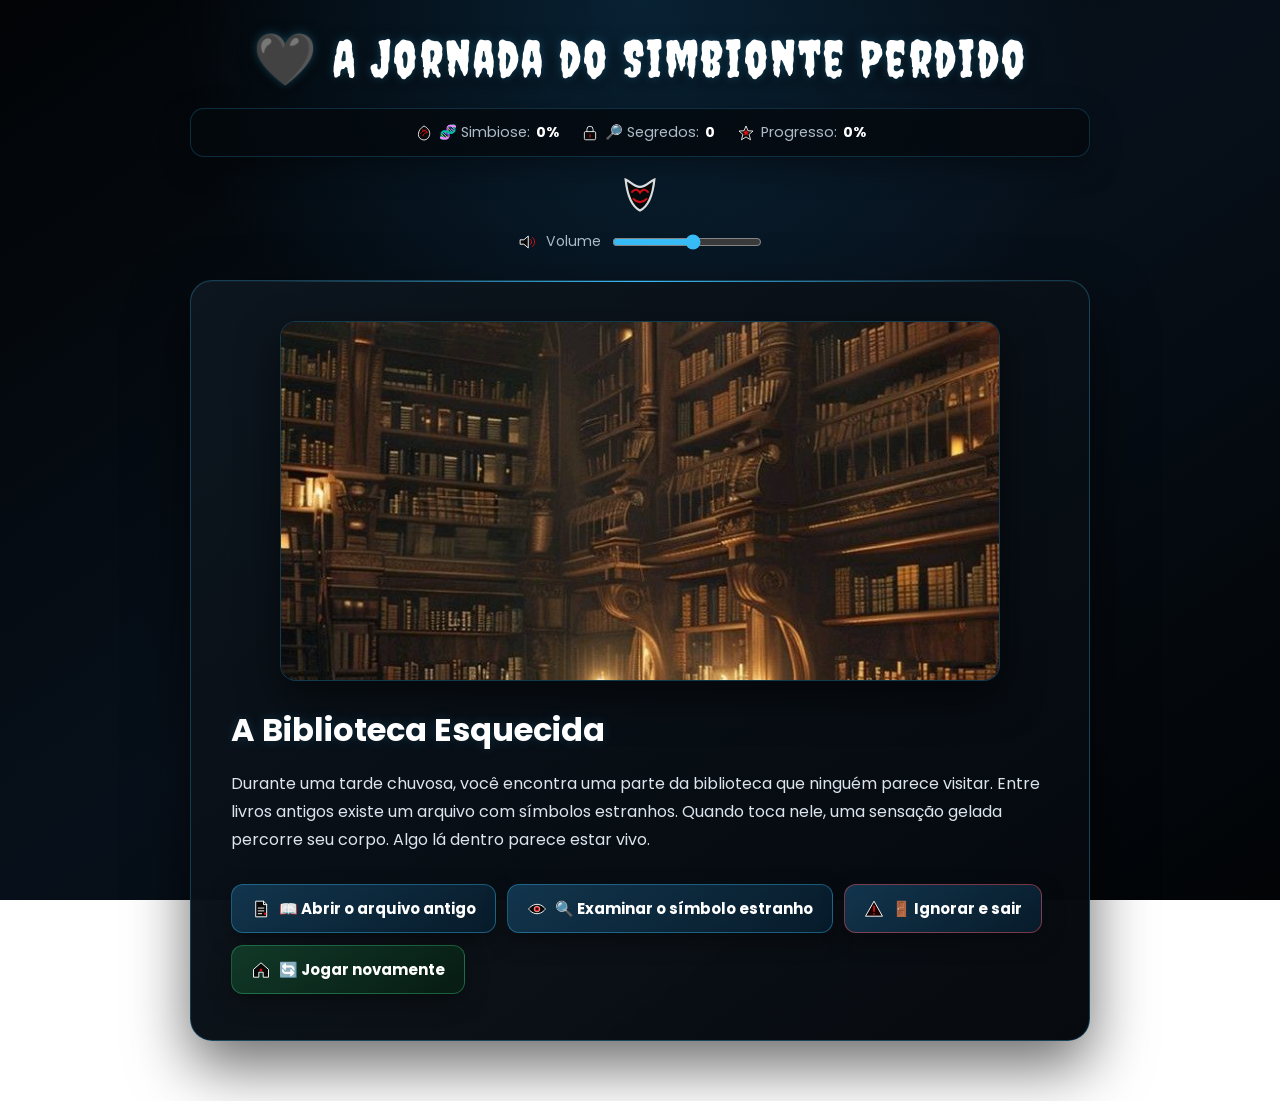
==== commit 1e77a6e3: "Update index.html" ====
--- a/index.html
+++ b/index.html
@@ -2,1609 +2,2010 @@
 <html lang="pt-BR">
 
 <head>
-
-<meta charset="UTF-8">
-
-<meta name="viewport" content="width=device-width, initial-scale=1.0">
-
-<title>
-A Jornada do Simbionte Perdido
-</title>
-
-<link rel="stylesheet" href="style.css">
-
-<link href="https://fonts.googleapis.com/css2?family=Creepster&family=Poppins:wght@300;400;700&display=swap" rel="stylesheet">
-
+  <meta charset="UTF-8">
+
+  <meta
+    name="viewport"
+    content="width=device-width, initial-scale=1.0"
+  >
+
+  <title>A Jornada do Simbionte Perdido</title>
+
+  <link
+    rel="stylesheet"
+    href="style.css"
+  >
+
+  <link
+    href="https://fonts.googleapis.com/css2?family=Creepster&family=Poppins:wght@300;400;700&display=swap"
+    rel="stylesheet"
+  >
 </head>
 
+
 <body>
 
-<div id="transformacao">
-
-<h1 id="fraseVenom"></h1>
-
-</div>
-
-<audio id="som"></audio>
-
-<header>
-
-<h1>
-🖤 A Jornada do Simbionte Perdido
-</h1>
-
-<div class="status">
-
-<div>
-🧬 Simbiose:
-<span id="nivelSimbiose">
-0%
-</span>
-</div>
-
-<div>
-🔎 Segredos:
-<span id="segredos">
-0
-</span>
-</div>
-
-</div>
-
-</header>
-
-<main>
-
-<!-- ======================
-CAPÍTULO 1
-BIBLIOTECA
-====================== -->
-
-<section class="passo ativo" id="passo-0">
-
-<img src="imagenbs/biblioteca.jpg">
-
-<h2>
-A Biblioteca Esquecida
-</h2>
-
-<p>
-
-Durante uma tarde chuvosa,
-você encontra uma parte da biblioteca
-que ninguém parece visitar.
-
-Entre livros antigos existe um arquivo
-com símbolos estranhos.
-
-Quando toca nele,
-uma sensação gelada percorre seu corpo.
-
-Algo lá dentro parece estar vivo.
-
-</p>
-
-<button class="btn-proximo" data-proximo="1">
-📖 Abrir o arquivo antigo
-</button>
-
-<button class="btn-proximo" data-proximo="2">
-🔍 Examinar o símbolo estranho
-</button>
-
-<button class="btn-proximo" data-proximo="3">
-🚪 Ignorar e sair
-</button>
-
-<button class="btn-inicio">
-🔄 Jogar novamente
-</button>
-
-</section>
-
-<!-- ======================
-CARTA
-====================== -->
-
-<section class="passo" id="passo-1">
-
-<img src="imagenbs/arquivo.jpg">
-
-<h2>
-O Arquivo Perdido
-</h2>
-
-<p>
-
-Dentro do arquivo existe uma mensagem:
-
-"Se você encontrou isso,
-significa que ele acordou novamente."
-
-Há uma localização marcada.
-
-Uma floresta próxima da cidade.
-
-</p>
-
-<button class="btn-proximo" data-proximo="4">
-🧭 Seguir coordenadas
-</button>
-
-<button class="btn-proximo" data-proximo="5">
-💻 Copiar dados do computador antigo
-</button>
-
-<button class="btn-voltar">
-⬅ Voltar
-</button>
-
-<button class="btn-inicio">
-🔄 Jogar novamente
-</button>
-
-</section>
-
-<!-- ======================
-SÍMBOLO
-====================== -->
-
-<section class="passo" id="passo-2">
-
-<img src="imagenbs/fragmento.jpg">
-
-<h2>
-O Fragmento Vivo
-</h2>
-
-<p>
-
-O símbolo começa a se mover.
-
-Você percebe que não é tinta.
-
-É uma pequena parte de alguma coisa.
-
-Um fragmento orgânico.
-
-</p>
-
-<button class="btn-proximo" data-proximo="6">
-🧬 Tocar o fragmento
-</button>
-
-<button class="btn-proximo" data-proximo="4">
-🌲 Procurar respostas
-</button>
-
-<button class="btn-voltar">
-⬅ Voltar
-</button>
-
-<button class="btn-inicio">
-🔄 Jogar novamente
-</button>
-
-</section>
-
-<!-- ======================
-IGNORAR
-====================== -->
-
-<section class="passo" id="passo-3">
-
-<img src="imagenbs/cidade.jpg">
-
-<h2>
-A Voz no Escuro
-</h2>
-
-<p>
-
-Você decide ir embora.
-
-Mas naquela noite,
-quando tudo está silencioso...
-
-uma voz aparece.
-
-"Nós esperamos."
-
-</p>
-
-<button class="btn-proximo" data-proximo="4">
-👁️ Voltar para investigar
-</button>
-
-<button class="btn-inicio">
-🔄 Jogar novamente
-</button>
-
-</section>
-
-<!-- ======================
-FLORESTA
-====================== -->
-
-<section class="passo" id="passo-4">
-
-<img src="imagenbs/floresta.jpg">
-
-<h2>
-A Floresta Sem Nome
-</h2>
-
-<p>
-
-Seguindo as coordenadas,
-você chega em uma floresta que não aparece
-em nenhum mapa.
-
-As árvores parecem antigas demais.
-
-No chão existem marcas estranhas,
-como se algo pesado tivesse passado por ali.
-
-Entre as folhas existe uma entrada escondida.
-
-</p>
-
-<button class="btn-proximo" data-proximo="7">
-🚇 Entrar no túnel secreto
-</button>
-
-<button class="btn-proximo" data-proximo="8">
-👁️ Seguir as marcas no chão
-</button>
-
-<button class="btn-proximo" data-proximo="9">
-🏃 Voltar para a cidade
-</button>
-
-<button class="btn-voltar">
-⬅ Voltar
-</button>
-
-<button class="btn-inicio">
-🔄 Jogar novamente
-</button>
-
-</section>
-
-<!-- ======================
-COMPUTADOR ANTIGO
-====================== -->
-
-<section class="passo" id="passo-5">
-
-<img src="imagenbs/computador.jpg">
-
-<h2>
-O Computador Abandonado
-</h2>
-
-<p>
-
-O computador ainda funciona.
-
-Na tela aparece:
-
-"PROJETO SIMBIOSE - ACESSO NEGADO"
-
-Você encontra três arquivos:
-
-ARQUIVO 001
-ARQUIVO 002
-ARQUIVO FINAL
-
-</p>
-
-<button class="btn-proximo" data-proximo="10">
-📁 Abrir Arquivo 001
-</button>
-
-<button class="btn-proximo" data-proximo="11">
-🔐 Tentar senha secreta
-</button>
-
-<button class="btn-voltar">
-⬅ Voltar
-</button>
-
-<button class="btn-inicio">
-🔄 Jogar novamente
-</button>
-
-</section>
-
-<!-- ======================
-FRAGMENTO
-====================== -->
-
-<section class="passo" id="passo-6">
-
-<img src="imagenbs/simbionte.jpg">
-
-<h2>
-O Primeiro Contato
-</h2>
-
-<p>
-
-Assim que toca o fragmento,
-ele reage.
-
-Uma substância negra começa a se mover
-pelo chão.
-
-Uma voz surge na sua mente:
-
-"Você nos encontrou..."
-
-"Finalmente."
-
-</p>
-
-<button class="btn-proximo aceitarVenom" data-proximo="12">
-🖤 Aceitar o simbionte
-</button>
-
-<button class="btn-proximo" data-proximo="13">
-🔥 Destruir o fragmento
-</button>
-
-<button class="btn-proximo" data-proximo="14">
-🚪 Fugir
-</button>
-
-<button class="btn-voltar">
-⬅ Voltar
-</button>
-
-<button class="btn-inicio">
-🔄 Jogar novamente
-</button>
-
-</section>
-
-<!-- ======================
-TÚNEL
-====================== -->
-
-<section class="passo" id="passo-7">
-
-<img src="imagenbs/tunel.jpg">
-
-<h2>
-O Túnel Subterrâneo
-</h2>
-
-<p>
-
-O túnel parece ter sido construído
-para esconder algo.
-
-Nas paredes existem símbolos iguais
-aos do livro.
-
-Quanto mais você anda,
-mais escuta uma respiração.
-
-Mas não existe ninguém ali.
-
-</p>
-
-<button class="btn-proximo" data-proximo="15">
-🧪 Continuar até o laboratório
-</button>
-
-<button class="btn-proximo" data-proximo="16">
-🔦 Investigar uma porta estranha
-</button>
-
-<button class="btn-voltar">
-⬅ Voltar
-</button>
-
-<button class="btn-inicio">
-🔄 Jogar novamente
-</button>
-
-</section>
-
-<!-- ======================
-CRIATURA
-====================== -->
-
-<section class="passo" id="passo-8">
-
-<img src="imagenbs/criatura.jpg">
-
-<h2>
-A Criatura da Floresta
-</h2>
-
-<p>
-
-Você encontra uma criatura desconhecida.
-
-Ela não parece querer atacar.
-
-Ela observa você.
-
-Como se estivesse esperando uma escolha.
-
-</p>
-
-<button class="btn-proximo" data-proximo="15">
-🤝 Seguir a criatura
-</button>
-
-<button class="btn-proximo" data-proximo="14">
-🏃 Fugir
-</button>
-
-<button class="btn-voltar">
-⬅ Voltar
-</button>
-
-<button class="btn-inicio">
-🔄 Jogar novamente
-</button>
-
-</section>
-
-<!-- ======================
-CIDADE
-====================== -->
-
-<section class="passo" id="passo-9">
-
-<img src="imagenbs/cidade.jpg">
-
-<h2>
-A Cidade Abandonada
-</h2>
-
-<p>
-
-Você volta para a cidade.
-
-Mas percebe que tudo parece diferente.
-
-Os postes piscam.
-
-As telas mostram uma mensagem:
-
-"ELE ESTÁ MAIS PERTO."
-
-</p>
-
-<button class="btn-proximo" data-proximo="5">
-💻 Procurar computadores
-</button>
-
-<button class="btn-proximo" data-proximo="17">
-📡 Seguir o sinal misterioso
-</button>
-
-<button class="btn-voltar">
-⬅ Voltar
-</button>
-
-<button class="btn-inicio">
-🔄 Jogar novamente
-</button>
-
-</section>
-
-<!-- ======================
-ARQUIVO 001
-====================== -->
-
-<section class="passo" id="passo-10">
-
-<img src="imagenbs/arquivo.jpg">
-
-<h2>
-Arquivo 001 - Projeto Simbiose
-</h2>
-
-<p>
-
-O arquivo revela uma gravação antiga.
-
-"Dia 42.
-
-O organismo encontrado fora da Terra
-não é uma ameaça.
-
-Ele aprende.
-
-Ele sente.
-
-Ele escolhe."
-
-No final da mensagem existe um aviso:
-
-"Nunca deixe ele encontrar alguém compatível."
-
-</p>
-
-<button class="btn-proximo" data-proximo="15">
-🧪 Procurar o laboratório
-</button>
-
-<button class="btn-proximo" data-proximo="18">
-📂 Abrir o arquivo proibido
-</button>
-
-<button class="btn-voltar">
-⬅ Voltar
-</button>
-
-<button class="btn-inicio">
-🔄 Jogar novamente
-</button>
-
-</section>
-
-<!-- ======================
-SENHA SECRETA
-====================== -->
-
-<section class="passo" id="passo-11">
-
-<img src="imagenbs/computador.jpg">
-
-<h2>
-Sistema Bloqueado
-</h2>
-
-<p>
-
-O computador pede uma senha.
-
-Na tela aparece uma dica:
-
-"Aquilo que vive nas sombras
-sempre retorna."
-
-Talvez exista uma palavra escondida.
-
-</p>
-
-<button class="btn-proximo" data-proximo="19">
-⌨️ Digitar VENOM
-</button>
-
-<button class="btn-proximo" data-proximo="18">
-🔓 Tentar outro acesso
-</button>
-
-<button class="btn-voltar">
-⬅ Voltar
-</button>
-
-<button class="btn-inicio">
-🔄 Jogar novamente
-</button>
-
-</section>
-
-<!-- ======================
-ACEITAR VENOM
-====================== -->
-
-<section class="passo" id="passo-12">
-
-<img src="imagenbs/venom.jpg">
-
-<h2>
-A Escolha do Simbionte
-</h2>
-
-<p>
-
-A criatura se aproxima.
-
-Você sente medo.
-
-Mas também sente que ela está sozinha.
-
-A voz retorna:
-
-"Não queremos destruir você."
-
-"Queremos completar você."
-
-O simbionte toca sua mão.
-
-</p>
-
-<button class="btn-proximo transformar" data-proximo="20">
-🖤 Aceitar a união
-</button>
-
-<button class="btn-proximo" data-proximo="13">
-🔥 Rejeitar o vínculo
-</button>
-
-<button class="btn-inicio">
-🔄 Jogar novamente
-</button>
-
-</section>
-
-<!-- ======================
-DESTRUIR FRAGMENTO
-====================== -->
-
-<section class="passo" id="passo-13">
-
-<img src="imagenbs/erro.jpg">
-
-<h2>
-Erro no Sistema
-</h2>
-
-<p>
-
-Você tenta destruir o fragmento.
-
-Mas ele reage.
-
-As luzes começam a piscar.
-
-O computador mostra:
-
-"COMPATIBILIDADE DETECTADA."
-
-"USUÁRIO IDENTIFICADO."
-
-</p>
-
-<button class="btn-proximo" data-proximo="14">
-🚪 Fugir imediatamente
-</button>
-
-<button class="btn-proximo" data-proximo="12">
-🧬 Reconsiderar a escolha
-</button>
-
-<button class="btn-inicio">
-🔄 Jogar novamente
-</button>
-
-</section>
-
-<!-- ======================
-FUGIR
-====================== -->
-
-<section class="passo" id="passo-14">
-
-<img src="imagenbs/tunel.jpg">
-
-<h2>
-A Fuga
-</h2>
-
-<p>
-
-Você corre pelo túnel.
-
-Mas algo corre junto.
-
-Uma sombra acompanha seus passos.
-
-Quando olha para trás...
-
-não existe ninguém.
-
-Apenas uma marca negra na parede.
-
-</p>
-
-<button class="btn-proximo" data-proximo="15">
-🧪 Continuar explorando
-</button>
-
-<button class="btn-proximo" data-proximo="0">
-🏠 Voltar para casa
-</button>
-
-<button class="btn-inicio">
-🔄 Jogar novamente
-</button>
-
-</section>
-
-<!-- ======================
-LABORATÓRIO
-====================== -->
-
-<section class="passo" id="passo-15">
-
-<img src="imagenbs/laboratorio.jpg">
-
-<h2>
-Laboratório Subterrâneo
-</h2>
-
-<p>
-
-Finalmente você encontra o laboratório.
-
-Tanques quebrados estão espalhados.
-
-Papéis mostram experimentos.
-
-No centro existe um tanque ainda funcionando.
-
-Dentro dele...
-
-algo se move.
-
-</p>
-
-<button class="btn-proximo" data-proximo="21">
-🖤 Abrir o tanque secreto
-</button>
-
-<button class="btn-proximo" data-proximo="22">
-💻 Acessar o computador principal
-</button>
-
-<button class="btn-voltar">
-⬅ Voltar
-</button>
-
-<button class="btn-inicio">
-🔄 Jogar novamente
-</button>
-
-</section>
-
-<!-- ======================
-PORTA ESTRANHA
-====================== -->
-
-<section class="passo" id="passo-16">
-
-<img src="imagenbs/segredo.jpg">
-
-<h2>
-A Sala Escondida
-</h2>
-
-<p>
-
-Atrás da porta existe uma sala secreta.
-
-Nas paredes existem fotos.
-
-Todas mostram a mesma criatura.
-
-Mas em uma delas...
-
-ela está ao lado de uma pessoa.
-
-</p>
-
-<button class="btn-proximo" data-proximo="15">
-🧪 Ir ao laboratório
-</button>
-
-<button class="btn-proximo" data-proximo="23">
-📸 Investigar a foto antiga
-</button>
-
-<button class="btn-inicio">
-🔄 Jogar novamente
-</button>
-
-</section>
-
-<!-- ======================
-SINAL MISTERIOSO
-====================== -->
-
-<section class="passo" id="passo-17">
-
-<img src="imagenbs/cidade.jpg">
-
-<h2>
-O Sinal Desconhecido
-</h2>
-
-<p>
-
-O sinal leva você até uma área abandonada
-da cidade.
-
-Todas as telas começam a ligar ao mesmo tempo.
-
-Uma mensagem aparece:
-
-"NÃO É ELE QUE ESTÁ PROCURANDO VOCÊ."
-
-"É VOCÊ QUE ESTÁ PROCURANDO ELE."
-
-</p>
-
-<button class="btn-proximo" data-proximo="15">
-🧪 Seguir o sinal até o laboratório
-</button>
-
-<button class="btn-proximo" data-proximo="24">
-📡 Rastrear a origem do sinal
-</button>
-
-<button class="btn-voltar">
-⬅ Voltar
-</button>
-
-<button class="btn-inicio">
-🔄 Jogar novamente
-</button>
-
-</section>
-
-<!-- ======================
-ARQUIVO PROIBIDO
-====================== -->
-
-<section class="passo" id="passo-18">
-
-<img src="imagenbs/arquivo.jpg">
-
-<h2>
-Arquivo Proibido
-</h2>
-
-<p>
-
-O arquivo estava escondido por um motivo.
-
-Ele revela a verdadeira origem.
-
-O simbionte não chegou para invadir.
-
-Ele fugiu.
-
-Estava sendo usado como experimento.
-
-A criatura só queria encontrar alguém
-que pudesse confiar.
-
-</p>
-
-<button class="btn-proximo" data-proximo="15">
-🧪 Procurar o laboratório
-</button>
-
-<button class="btn-proximo" data-proximo="25">
-📖 Ler o último registro
-</button>
-
-<button class="btn-voltar">
-⬅ Voltar
-</button>
-
-<button class="btn-inicio">
-🔄 Jogar novamente
-</button>
-
-</section>
-
-<!-- ======================
-SENHA VENOM
-====================== -->
-
-<section class="passo" id="passo-19">
-
-<img src="imagenbs/computador.jpg">
-
-<h2>
-A Senha Correta
-</h2>
-
-<p>
-
-Você digita:
-
-VENOM
-
-A tela fica preta.
-
-Por alguns segundos nada acontece.
-
-Então aparece:
-
-"COMPATIBILIDADE: 100%"
-
-"USUÁRIO ACEITO."
-
-</p>
-
-<button class="btn-proximo" data-proximo="12">
-🖤 Encontrar o simbionte
-</button>
-
-<button class="btn-inicio">
-🔄 Jogar novamente
-</button>
-
-</section>
-
-<!-- ======================
-TRANSFORMAÇÃO
-====================== -->
-
-<section class="passo" id="passo-20">
-
-<img src="imagenbs/simbionte.jpg">
-
-<h2>
-A União
-</h2>
-
-<p>
-
-O simbionte envolve seu corpo.
-
-Você sente medo.
-
-Depois sente força.
-
-Memórias que não são suas
-começam a aparecer.
-
-Uma voz surge:
-
-"Agora somos dois."
-
-"Mas também somos um."
-
-</p>
-
-<button class="btn-proximo" data-proximo="26">
-🖤 Explorar os novos poderes
-</button>
-
-<button class="btn-proximo" data-proximo="27">
-🧠 Tentar controlar o simbionte
-</button>
-
-<button class="btn-inicio">
-🔄 Jogar novamente
-</button>
-
-</section>
-
-<!-- ======================
-TANQUE SECRETO
-====================== -->
-
-<section class="passo" id="passo-21">
-
-<img src="imagenbs/laboratorio.jpg">
-
-<h2>
-O Tanque Secreto
-</h2>
-
-<p>
-
-Você abre o tanque.
-
-A substância negra desperta.
-
-Ela se move rapidamente.
-
-Não como uma máquina.
-
-Como um ser vivo.
-
-Ela reconhece você.
-
-</p>
-
-<button class="btn-proximo" data-proximo="20">
-🖤 Aceitar a ligação
-</button>
-
-<button class="btn-proximo" data-proximo="28">
-🚨 Fechar o tanque novamente
-</button>
-
-<button class="btn-inicio">
-🔄 Jogar novamente
-</button>
-
-</section>
-
-<!-- ======================
-COMPUTADOR PRINCIPAL
-====================== -->
-
-<section class="passo" id="passo-22">
-
-<img src="imagenbs/computador.jpg">
-
-<h2>
-Computador Principal
-</h2>
-
-<p>
-
-O sistema possui milhares de arquivos.
-
-Um deles chama atenção:
-
-"SUJEITO FINAL"
-
-Ao abrir, aparece uma gravação.
-
-</p>
-
-<button class="btn-proximo" data-proximo="25">
-▶ Assistir gravação
-</button>
-
-<button class="btn-proximo" data-proximo="29">
-🔓 Liberar todos os arquivos
-</button>
-
-<button class="btn-inicio">
-🔄 Jogar novamente
-</button>
-
-</section>
-
-<!-- ======================
-FOTO ANTIGA
-====================== -->
-
-<section class="passo" id="passo-23">
-
-<img src="imagenbs/fotosegredo.jpg">
-
-<h2>
-A Foto Perdida
-</h2>
-
-<p>
-
-Na foto existe uma pessoa junto ao simbionte.
-
-Atrás está escrito:
-
-"Primeiro hospedeiro compatível."
-
-Você percebe que o experimento já aconteceu antes.
-
-</p>
-
-<button class="btn-proximo" data-proximo="25">
-📖 Descobrir a verdade
-</button>
-
-<button class="btn-inicio">
-🔄 Jogar novamente
-</button>
-
-</section>
-
-<!-- ======================
-ORIGEM DO SINAL
-====================== -->
-
-<section class="passo" id="passo-24">
-
-<img src="imagenbs/portal.jpg">
-
-<h2>
-A Origem
-</h2>
-
-<p>
-
-O sinal vem de uma estrutura escondida.
-
-Um portal.
-
-Ele parece uma mistura de tecnologia
-com algo vivo.
-
-O laboratório não criou o simbionte.
-
-Apenas encontrou uma passagem.
-
-</p>
-
-<button class="btn-proximo" data-proximo="30">
-🌀 Abrir o portal
-</button>
-
-<button class="btn-proximo" data-proximo="15">
-🧪 Voltar ao laboratório
-</button>
-
-<button class="btn-inicio">
-🔄 Jogar novamente
-</button>
-
-</section>
-
-<!-- ======================
-ÚLTIMO REGISTRO
-====================== -->
-
-<section class="passo" id="passo-25">
-
-<img src="imagenbs/arquivo.jpg">
-
-<h2>
-O Último Registro
-</h2>
-
-<p>
-
-A gravação revela a verdade.
-
-O simbionte não era uma arma.
-
-Era uma forma de vida.
-
-Os cientistas tentaram controlar algo
-que não entendiam.
-
-A última frase do pesquisador diz:
-
-"Ele não precisa de um dono."
-
-"Ele precisa de alguém que escolha ficar."
-
-</p>
-
-<button class="btn-proximo" data-proximo="21">
-🖤 Voltar ao tanque
-</button>
-
-<button class="btn-proximo" data-proximo="30">
-🌀 Procurar o portal
-</button>
-
-<button class="btn-inicio">
-🔄 Jogar novamente
-</button>
-
-</section>
-
-<!-- ======================
-NOVOS PODERES
-====================== -->
-
-<section class="passo" id="passo-26">
-
-<img src="imagenbs/venom.jpg">
-
-<h2>
-Novos Poderes
-</h2>
-
-<p>
-
-Agora você consegue sentir o ambiente.
-
-Escutar pensamentos.
-
-Mover o simbionte pelo corpo.
-
-Mas existe um problema...
-
-Ele também sente suas emoções.
-
-</p>
-
-<button class="btn-proximo" data-proximo="31">
-🕷️ Usar os poderes para proteger
-</button>
-
-<button class="btn-proximo" data-proximo="32">
-🖤 Deixar o simbionte assumir
-</button>
-
-<button class="btn-inicio">
-🔄 Jogar novamente
-</button>
-
-</section>
-
-<!-- ======================
-CONTROLE
-====================== -->
-
-<section class="passo" id="passo-27">
-
-<img src="imagenbs/simbionte.jpg">
-
-<h2>
-Dois em Um
-</h2>
-
-<p>
-
-Você tenta conversar com ele.
-
-Ao invés de lutar,
-vocês chegam a um acordo.
-
-Pela primeira vez,
-o simbionte confia em alguém.
-
-</p>
-
-<button class="btn-proximo" data-proximo="31">
-🤝 Criar uma aliança
-</button>
-
-<button class="btn-proximo" data-proximo="32">
-⚫ Entregar o controle
-</button>
-
-<button class="btn-inicio">
-🔄 Jogar novamente
-</button>
-
-</section>
-
-<!-- ======================
-FECHAR TANQUE
-====================== -->
-
-<section class="passo" id="passo-28">
-
-<img src="imagenbs/erro.jpg">
-
-<h2>
-O Erro Final
-</h2>
-
-<p>
-
-Você fecha o tanque.
-
-Mas o sistema entra em emergência.
-
-Uma mensagem aparece:
-
-"VOCÊ ERA A ÚLTIMA CHANCE."
-
-As luzes se apagam.
-
-</p>
-
-<button class="btn-proximo" data-proximo="33">
-🚪 Fugir do laboratório
-</button>
-
-<button class="btn-inicio">
-🔄 Jogar novamente
-</button>
-
-</section>
-
-<!-- ======================
-ARQUIVOS LIBERADOS
-====================== -->
-
-<section class="passo" id="passo-29">
-
-<img src="imagenbs/computador.jpg">
-
-<h2>
-Todos os Arquivos
-</h2>
-
-<p>
-
-Milhares de informações aparecem.
-
-Experimentos.
-
-Tentativas.
-
-Falhas.
-
-Até que um arquivo chama atenção:
-
-"PROJETO HOSPEDEIRO PERFEITO."
-
-</p>
-
-<button class="btn-proximo" data-proximo="25">
-📖 Ler o arquivo
-</button>
-
-<button class="btn-inicio">
-🔄 Jogar novamente
-</button>
-
-</section>
-
-<!-- ======================
-PORTAL
-====================== -->
-
-<section class="passo" id="passo-30">
-
-<img src="imagenbs/portal.jpg">
-
-<h2>
-O Portal
-</h2>
-
-<p>
-
-A estrutura começa a funcionar.
-
-Do outro lado existe um lugar desconhecido.
-
-A origem do simbionte.
-
-Antes de atravessar,
-você ouve uma última pergunta:
-
-"Você quer descobrir de onde viemos?"
-
-</p>
-
-<button class="btn-proximo" data-proximo="34">
-🌀 Entrar no portal
-</button>
-
-<button class="btn-proximo" data-proximo="35">
-🚪 Fechar o portal
-</button>
-
-<button class="btn-inicio">
-🔄 Jogar novamente
-</button>
-
-</section>
-
-<!-- ======================
-HERÓI
-====================== -->
-
-<section class="passo" id="passo-31">
-
-<img src="imagenbs/final.jpg">
-
-<h2>
-Final: O Guardião
-</h2>
-
-<p>
-
-Você e o simbionte aprendem a existir juntos.
-
-Não existe controle.
-
-Não existe medo.
-
-Apenas uma parceria.
-
-O mundo nunca saberá seu segredo.
-
-Mas quando precisar...
-
-vocês estarão lá.
-
-</p>
-
-<h3>
-🖤 FIM - A UNIÃO PERFEITA
-</h3>
-
-<button class="btn-inicio">
-🔄 Jogar novamente
-</button>
-
-</section>
-
-<!-- ======================
-FINAL RUIM
-====================== -->
-
-<section class="passo" id="passo-32">
-
-<img src="imagenbs/criatura.jpg">
-
-<h2>
-Final: Consumido
-</h2>
-
-<p>
-
-O poder era grande demais.
-
-O simbionte assumiu completamente.
-
-Você ainda está lá...
-
-Mas agora apenas observa.
-
-Uma nova criatura nasceu.
-
-</p>
-
-<h3>
-⚫ FIM - O SIMBIONTE VENCEU
-</h3>
-
-<button class="btn-inicio">
-🔄 Jogar novamente
-</button>
-
-</section>
-
-<!-- ======================
-FUGA
-====================== -->
-
-<section class="passo" id="passo-33">
-
-<img src="imagenbs/cidade.jpg">
-
-<h2>
-Final: O Sobrevivente
-</h2>
-
-<p>
-
-Você deixa tudo para trás.
-
-Mas sabe que aquilo ainda existe.
-
-Em algum lugar.
-
-Esperando outro encontro.
-
-</p>
-
-<h3>
-🌑 FIM - A SOMBRA CONTINUA
-</h3>
-
-<button class="btn-inicio">
-🔄 Jogar novamente
-</button>
-
-</section>
-
-<!-- ======================
-ORIGEM
-====================== -->
-
-<section class="passo" id="passo-34">
-
-<img src="imagenbs/segredo.jpg">
-
-<h2>
-A Origem Verdadeira
-</h2>
-
-<p>
-
-Do outro lado do portal,
-você descobre algo impossível.
-
-Existem outros simbiontes.
-
-Outras histórias.
-
-Outros mundos.
-
-Mas apenas um escolheu você.
-
-</p>
-
-<button class="btn-proximo" data-proximo="36">
-🖤 Aceitar seu destino
-</button>
-
-<button class="btn-inicio">
-🔄 Jogar novamente
-</button>
-
-</section>
-
-<!-- ======================
-FECHAR PORTAL
-====================== -->
-
-<section class="passo" id="passo-35">
-
-<img src="imagenbs/portal.jpg">
-
-<h2>
-O Segredo Perdido
-</h2>
-
-<p>
-
-Você fecha o portal.
-
-Ninguém jamais saberá o que estava ali.
-
-Mas antes de ir embora,
-ouve uma última frase:
-
-"Nós ainda estamos aqui."
-
-</p>
-
-<h3>
-🌀 FIM - O MISTÉRIO CONTINUA
-</h3>
-
-<button class="btn-inicio">
-🔄 Jogar novamente
-</button>
-
-</section>
-
-<!-- ======================
-FINAL SECRETO VENOM
-====================== -->
-
-<section class="passo" id="passo-36">
-
-<img src="imagenbs/final.jpg">
-
-<h2>
-FINAL SECRETO
-</h2>
-
-<p>
-
-Você descobriu toda a verdade.
-
-Você não encontrou um monstro.
-
-Encontrou alguém perdido.
-
-O simbionte finalmente encontrou um lar.
-
-A tela fica preta...
-
-</p>
-
-<h1>
-🖤
-<br>
-NÓS...
-<br>
-NÓS SOMOS UM.
-</h1>
-
-<h3>
-🕷️ FINAL VERDADEIRO - SIMBIOSE PERFEITA
-</h3>
-
-<button class="btn-inicio">
-🔄 Jogar novamente
-</button>
-
-</section>
-
-</main>
-
-<script src="script.js"></script>
+  <!-- ==========================================
+       TELA DE TRANSFORMAÇÃO
+       ========================================== -->
+
+  <div id="transformacao">
+    <h1 id="fraseVenom"></h1>
+  </div>
+
+
+  <!-- ÁUDIO PRINCIPAL -->
+
+  <audio id="som"></audio>
+
+
+  <!-- ==========================================
+       CABEÇALHO
+       ========================================== -->
+
+  <header>
+
+    <h1>
+      🖤 A Jornada do Simbionte Perdido
+    </h1>
+
+    <div class="status">
+
+      <div>
+        🧬 Simbiose:
+        <span id="nivelSimbiose">0%</span>
+      </div>
+
+      <div>
+        🔎 Segredos:
+        <span id="segredos">0</span>
+      </div>
+
+    </div>
+
+  </header>
+
+
+  <!-- ==========================================
+       JOGO
+       ========================================== -->
+
+  <main>
+
+
+    <!-- ========================================
+         PASSO 0
+         ======================================== -->
+
+    <section
+      class="passo ativo"
+      id="passo-0"
+    >
+
+      <img
+        src="imagenbs/biblioteca.jpg"
+        alt="Biblioteca esquecida"
+      >
+
+      <h2>
+        A Biblioteca Esquecida
+      </h2>
+
+      <p>
+        Durante uma tarde chuvosa,
+        você encontra uma parte da biblioteca
+        que ninguém parece visitar.
+
+        Entre livros antigos existe um arquivo
+        com símbolos estranhos.
+
+        Quando toca nele,
+        uma sensação gelada percorre seu corpo.
+
+        Algo lá dentro parece estar vivo.
+      </p>
+
+      <button
+        class="btn-proximo"
+        data-proximo="1"
+      >
+        📖 Abrir o arquivo antigo
+      </button>
+
+      <button
+        class="btn-proximo"
+        data-proximo="2"
+      >
+        🔍 Examinar o símbolo estranho
+      </button>
+
+      <button
+        class="btn-proximo"
+        data-proximo="3"
+      >
+        🚪 Ignorar e sair
+      </button>
+
+      <button class="btn-inicio">
+        🔄 Jogar novamente
+      </button>
+
+    </section>
+
+
+    <!-- ========================================
+         PASSO 1
+         ======================================== -->
+
+    <section
+      class="passo"
+      id="passo-1"
+    >
+
+      <img
+        src="imagenbs/arquivo.jpg"
+        alt="Arquivo antigo"
+      >
+
+      <h2>
+        O Arquivo Perdido
+      </h2>
+
+      <p>
+        Dentro do arquivo existe uma mensagem:
+
+        "Se você encontrou isso,
+        significa que ele acordou novamente."
+
+        Há uma localização marcada.
+
+        Uma floresta próxima da cidade.
+      </p>
+
+      <button
+        class="btn-proximo"
+        data-proximo="4"
+      >
+        🧭 Seguir coordenadas
+      </button>
+
+      <button
+        class="btn-proximo"
+        data-proximo="5"
+      >
+        💻 Copiar dados do computador antigo
+      </button>
+
+      <button class="btn-voltar">
+        ⬅ Voltar
+      </button>
+
+      <button class="btn-inicio">
+        🔄 Jogar novamente
+      </button>
+
+    </section>
+
+
+    <!-- ========================================
+         PASSO 2
+         ======================================== -->
+
+    <section
+      class="passo"
+      id="passo-2"
+    >
+
+      <img
+        src="imagenbs/fragmento.jpg"
+        alt="Fragmento vivo"
+      >
+
+      <h2>
+        O Fragmento Vivo
+      </h2>
+
+      <p>
+        O símbolo começa a se mover.
+
+        Você percebe que não é tinta.
+
+        É uma pequena parte de alguma coisa.
+
+        Um fragmento orgânico.
+      </p>
+
+      <button
+        class="btn-proximo"
+        data-proximo="6"
+      >
+        🧬 Tocar o fragmento
+      </button>
+
+      <button
+        class="btn-proximo"
+        data-proximo="4"
+      >
+        🌲 Procurar respostas
+      </button>
+
+      <button class="btn-voltar">
+        ⬅ Voltar
+      </button>
+
+      <button class="btn-inicio">
+        🔄 Jogar novamente
+      </button>
+
+    </section>
+
+
+    <!-- ========================================
+         PASSO 3
+         ======================================== -->
+
+    <section
+      class="passo"
+      id="passo-3"
+    >
+
+      <img
+        src="imagenbs/cidade.jpg"
+        alt="Cidade durante a noite"
+      >
+
+      <h2>
+        A Voz no Escuro
+      </h2>
+
+      <p>
+        Você decide ir embora.
+
+        Mas naquela noite,
+        quando tudo está silencioso...
+
+        uma voz aparece.
+
+        "Nós esperamos."
+      </p>
+
+      <button
+        class="btn-proximo"
+        data-proximo="4"
+      >
+        👁️ Voltar para investigar
+      </button>
+
+      <button class="btn-inicio">
+        🔄 Jogar novamente
+      </button>
+
+    </section>
+
+
+    <!-- ========================================
+         PASSO 4
+         ======================================== -->
+
+    <section
+      class="passo"
+      id="passo-4"
+    >
+
+      <img
+        src="imagenbs/floresta.jpg"
+        alt="Floresta misteriosa"
+      >
+
+      <h2>
+        A Floresta Sem Nome
+      </h2>
+
+      <p>
+        Seguindo as coordenadas,
+        você chega em uma floresta que não aparece
+        em nenhum mapa.
+
+        As árvores parecem antigas demais.
+
+        No chão existem marcas estranhas,
+        como se algo pesado tivesse passado por ali.
+
+        Entre as folhas existe uma entrada escondida.
+      </p>
+
+      <button
+        class="btn-proximo"
+        data-proximo="7"
+      >
+        🚇 Entrar no túnel secreto
+      </button>
+
+      <button
+        class="btn-proximo"
+        data-proximo="8"
+      >
+        👁️ Seguir as marcas no chão
+      </button>
+
+      <button
+        class="btn-proximo"
+        data-proximo="9"
+      >
+        🏃 Voltar para a cidade
+      </button>
+
+      <button class="btn-voltar">
+        ⬅ Voltar
+      </button>
+
+      <button class="btn-inicio">
+        🔄 Jogar novamente
+      </button>
+
+    </section>
+
+
+    <!-- ========================================
+         PASSO 5
+         ======================================== -->
+
+    <section
+      class="passo"
+      id="passo-5"
+    >
+
+      <img
+        src="imagenbs/computador.jpg"
+        alt="Computador antigo"
+      >
+
+      <h2>
+        O Computador Abandonado
+      </h2>
+
+      <p>
+        O computador ainda funciona.
+
+        Na tela aparece:
+
+        "PROJETO SIMBIOSE - ACESSO NEGADO"
+
+        Você encontra três arquivos:
+
+        ARQUIVO 001
+        ARQUIVO 002
+        ARQUIVO FINAL
+      </p>
+
+      <button
+        class="btn-proximo"
+        data-proximo="10"
+      >
+        📁 Abrir Arquivo 001
+      </button>
+
+      <button
+        class="btn-proximo"
+        data-proximo="11"
+      >
+        🔐 Tentar senha secreta
+      </button>
+
+      <button class="btn-voltar">
+        ⬅ Voltar
+      </button>
+
+      <button class="btn-inicio">
+        🔄 Jogar novamente
+      </button>
+
+    </section>
+
+
+    <!-- ========================================
+         PASSO 6
+         ======================================== -->
+
+    <section
+      class="passo"
+      id="passo-6"
+    >
+
+      <img
+        src="imagenbs/simbionte.jpg"
+        class="enquadramento-bem-alto"
+        alt="Simbionte"
+      >
+
+      <h2>
+        O Primeiro Contato
+      </h2>
+
+      <p>
+        Assim que toca o fragmento,
+        ele reage.
+
+        Uma substância negra começa a se mover
+        pelo chão.
+
+        Uma voz surge na sua mente:
+
+        "Você nos encontrou..."
+
+        "Finalmente."
+      </p>
+
+      <button
+        class="btn-proximo aceitarVenom"
+        data-proximo="12"
+      >
+        🖤 Aceitar o simbionte
+      </button>
+
+      <button
+        class="btn-proximo"
+        data-proximo="13"
+      >
+        🔥 Destruir o fragmento
+      </button>
+
+      <button
+        class="btn-proximo"
+        data-proximo="14"
+      >
+        🚪 Fugir
+      </button>
+
+      <button class="btn-voltar">
+        ⬅ Voltar
+      </button>
+
+      <button class="btn-inicio">
+        🔄 Jogar novamente
+      </button>
+
+    </section>
+
+
+    <!-- ========================================
+         PASSO 7
+         ======================================== -->
+
+    <section
+      class="passo"
+      id="passo-7"
+    >
+
+      <img
+        src="imagenbs/tunel.jpg"
+        alt="Túnel subterrâneo"
+      >
+
+      <h2>
+        O Túnel Subterrâneo
+      </h2>
+
+      <p>
+        O túnel parece ter sido construído
+        para esconder algo.
+
+        Nas paredes existem símbolos iguais
+        aos do livro.
+
+        Quanto mais você anda,
+        mais escuta uma respiração.
+
+        Mas não existe ninguém ali.
+      </p>
+
+      <button
+        class="btn-proximo"
+        data-proximo="15"
+      >
+        🧪 Continuar até o laboratório
+      </button>
+
+      <button
+        class="btn-proximo"
+        data-proximo="16"
+      >
+        🔦 Investigar uma porta estranha
+      </button>
+
+      <button class="btn-voltar">
+        ⬅ Voltar
+      </button>
+
+      <button class="btn-inicio">
+        🔄 Jogar novamente
+      </button>
+
+    </section>
+
+
+    <!-- ========================================
+         PASSO 8 - CRIATURA
+         ======================================== -->
+
+    <section
+      class="passo"
+      id="passo-8"
+    >
+
+      <img
+        src="imagenbs/simbionte.jpg"
+        class="enquadramento-bem-alto"
+        alt="Criatura da floresta"
+      >
+
+      <h2>
+        A Criatura da Floresta
+      </h2>
+
+      <p>
+        Você encontra uma criatura desconhecida.
+
+        Ela não parece querer atacar.
+
+        Ela observa você.
+
+        Como se estivesse esperando uma escolha.
+      </p>
+
+      <button
+        class="btn-proximo"
+        data-proximo="15"
+      >
+        🤝 Seguir a criatura
+      </button>
+
+      <button
+        class="btn-proximo"
+        data-proximo="14"
+      >
+        🏃 Fugir
+      </button>
+
+      <button class="btn-voltar">
+        ⬅ Voltar
+      </button>
+
+      <button class="btn-inicio">
+        🔄 Jogar novamente
+      </button>
+
+    </section>
+
+
+    <!-- ========================================
+         PASSO 9
+         ======================================== -->
+
+    <section
+      class="passo"
+      id="passo-9"
+    >
+
+      <img
+        src="imagenbs/cidade.jpg"
+        alt="Cidade abandonada"
+      >
+
+      <h2>
+        A Cidade Abandonada
+      </h2>
+
+      <p>
+        Você volta para a cidade.
+
+        Mas percebe que tudo parece diferente.
+
+        Os postes piscam.
+
+        As telas mostram uma mensagem:
+
+        "ELE ESTÁ MAIS PERTO."
+      </p>
+
+      <button
+        class="btn-proximo"
+        data-proximo="5"
+      >
+        💻 Procurar computadores
+      </button>
+
+      <button
+        class="btn-proximo"
+        data-proximo="17"
+      >
+        📡 Seguir o sinal misterioso
+      </button>
+
+      <button class="btn-voltar">
+        ⬅ Voltar
+      </button>
+
+      <button class="btn-inicio">
+        🔄 Jogar novamente
+      </button>
+
+    </section>
+
+
+    <!-- ========================================
+         PASSO 10
+         ======================================== -->
+
+    <section
+      class="passo"
+      id="passo-10"
+    >
+
+      <img
+        src="imagenbs/arquivo.jpg"
+        alt="Arquivo do Projeto Simbiose"
+      >
+
+      <h2>
+        Arquivo 001 - Projeto Simbiose
+      </h2>
+
+      <p>
+        O arquivo revela uma gravação antiga.
+
+        "Dia 42.
+
+        O organismo encontrado fora da Terra
+        não é uma ameaça.
+
+        Ele aprende.
+
+        Ele sente.
+
+        Ele escolhe."
+
+        No final da mensagem existe um aviso:
+
+        "Nunca deixe ele encontrar alguém compatível."
+      </p>
+
+      <button
+        class="btn-proximo"
+        data-proximo="15"
+      >
+        🧪 Procurar o laboratório
+      </button>
+
+      <button
+        class="btn-proximo"
+        data-proximo="18"
+      >
+        📂 Abrir o arquivo proibido
+      </button>
+
+      <button class="btn-voltar">
+        ⬅ Voltar
+      </button>
+
+      <button class="btn-inicio">
+        🔄 Jogar novamente
+      </button>
+
+    </section>
+
+
+    <!-- ========================================
+         PASSO 11
+         ======================================== -->
+
+    <section
+      class="passo"
+      id="passo-11"
+    >
+
+      <img
+        src="imagenbs/computador.jpg"
+        alt="Sistema bloqueado"
+      >
+
+      <h2>
+        Sistema Bloqueado
+      </h2>
+
+      <p>
+        O computador pede uma senha.
+
+        Na tela aparece uma dica:
+
+        "Aquilo que vive nas sombras
+        sempre retorna."
+
+        Talvez exista uma palavra escondida.
+      </p>
+
+      <button
+        class="btn-proximo"
+        data-proximo="19"
+      >
+        ⌨️ Digitar VENOM
+      </button>
+
+      <button
+        class="btn-proximo"
+        data-proximo="18"
+      >
+        🔓 Tentar outro acesso
+      </button>
+
+      <button class="btn-voltar">
+        ⬅ Voltar
+      </button>
+
+      <button class="btn-inicio">
+        🔄 Jogar novamente
+      </button>
+
+    </section>
+
+
+    <!-- ========================================
+         PASSO 12 - VENOM
+         ======================================== -->
+
+    <section
+      class="passo"
+      id="passo-12"
+    >
+
+      <img
+        src="imagenbs/venom.jpg"
+        class="enquadramento-bem-alto"
+        alt="Venom"
+      >
+
+      <h2>
+        A Escolha do Simbionte
+      </h2>
+
+      <p>
+        A criatura se aproxima.
+
+        Você sente medo.
+
+        Mas também sente que ela está sozinha.
+
+        A voz retorna:
+
+        "Não queremos destruir você."
+
+        "Queremos completar você."
+
+        O simbionte toca sua mão.
+      </p>
+
+      <button
+        class="btn-proximo transformar"
+        data-proximo="20"
+      >
+        🖤 Aceitar a união
+      </button>
+
+      <button
+        class="btn-proximo"
+        data-proximo="13"
+      >
+        🔥 Rejeitar o vínculo
+      </button>
+
+      <button class="btn-inicio">
+        🔄 Jogar novamente
+      </button>
+
+    </section>
+
+
+    <!-- ========================================
+         PASSO 13
+         ======================================== -->
+
+    <section
+      class="passo"
+      id="passo-13"
+    >
+
+      <img
+        src="imagenbs/computador.jpg"
+        alt="Erro no sistema"
+      >
+
+      <h2>
+        Erro no Sistema
+      </h2>
+
+      <p>
+        Você tenta destruir o fragmento.
+
+        Mas ele reage.
+
+        As luzes começam a piscar.
+
+        O computador mostra:
+
+        "COMPATIBILIDADE DETECTADA."
+
+        "USUÁRIO IDENTIFICADO."
+      </p>
+
+      <button
+        class="btn-proximo"
+        data-proximo="14"
+      >
+        🚪 Fugir imediatamente
+      </button>
+
+      <button
+        class="btn-proximo"
+        data-proximo="12"
+      >
+        🧬 Reconsiderar a escolha
+      </button>
+
+      <button class="btn-inicio">
+        🔄 Jogar novamente
+      </button>
+
+    </section>
+
+
+    <!-- ========================================
+         PASSO 14
+         ======================================== -->
+
+    <section
+      class="passo"
+      id="passo-14"
+    >
+
+      <img
+        src="imagenbs/tunel.jpg"
+        alt="Fuga pelo túnel"
+      >
+
+      <h2>
+        A Fuga
+      </h2>
+
+      <p>
+        Você corre pelo túnel.
+
+        Mas algo corre junto.
+
+        Uma sombra acompanha seus passos.
+
+        Quando olha para trás...
+
+        não existe ninguém.
+
+        Apenas uma marca negra na parede.
+      </p>
+
+      <button
+        class="btn-proximo"
+        data-proximo="15"
+      >
+        🧪 Continuar explorando
+      </button>
+
+      <button
+        class="btn-proximo"
+        data-proximo="0"
+      >
+        🏠 Voltar para casa
+      </button>
+
+      <button class="btn-inicio">
+        🔄 Jogar novamente
+      </button>
+
+    </section>
+
+
+    <!-- ========================================
+         PASSO 15
+         ======================================== -->
+
+    <section
+      class="passo"
+      id="passo-15"
+    >
+
+      <img
+        src="imagenbs/laboratorio.jpg"
+        alt="Laboratório subterrâneo"
+      >
+
+      <h2>
+        Laboratório Subterrâneo
+      </h2>
+
+      <p>
+        Finalmente você encontra o laboratório.
+
+        Tanques quebrados estão espalhados.
+
+        Papéis mostram experimentos.
+
+        No centro existe um tanque ainda funcionando.
+
+        Dentro dele...
+
+        algo se move.
+      </p>
+
+      <button
+        class="btn-proximo"
+        data-proximo="21"
+      >
+        🖤 Abrir o tanque secreto
+      </button>
+
+      <button
+        class="btn-proximo"
+        data-proximo="22"
+      >
+        💻 Acessar o computador principal
+      </button>
+
+      <button class="btn-voltar">
+        ⬅ Voltar
+      </button>
+
+      <button class="btn-inicio">
+        🔄 Jogar novamente
+      </button>
+
+    </section>
+
+
+    <!-- ========================================
+         PASSO 16
+         ======================================== -->
+
+    <section
+      class="passo"
+      id="passo-16"
+    >
+
+      <img
+        src="imagenbs/fotosegredo.jpg"
+        class="enquadramento-alto"
+        alt="Sala escondida"
+      >
+
+      <h2>
+        A Sala Escondida
+      </h2>
+
+      <p>
+        Atrás da porta existe uma sala secreta.
+
+        Nas paredes existem fotos.
+
+        Todas mostram a mesma criatura.
+
+        Mas em uma delas...
+
+        ela está ao lado de uma pessoa.
+      </p>
+
+      <button
+        class="btn-proximo"
+        data-proximo="15"
+      >
+        🧪 Ir ao laboratório
+      </button>
+
+      <button
+        class="btn-proximo"
+        data-proximo="23"
+      >
+        📸 Investigar a foto antiga
+      </button>
+
+      <button class="btn-inicio">
+        🔄 Jogar novamente
+      </button>
+
+    </section>
+
+
+    <!-- ========================================
+         PASSO 17
+         ======================================== -->
+
+    <section
+      class="passo"
+      id="passo-17"
+    >
+
+      <img
+        src="imagenbs/cidade.jpg"
+        alt="Sinal desconhecido"
+      >
+
+      <h2>
+        O Sinal Desconhecido
+      </h2>
+
+      <p>
+        O sinal leva você até uma área abandonada
+        da cidade.
+
+        Todas as telas começam a ligar ao mesmo tempo.
+
+        Uma mensagem aparece:
+
+        "NÃO É ELE QUE ESTÁ PROCURANDO VOCÊ."
+
+        "É VOCÊ QUE ESTÁ PROCURANDO ELE."
+      </p>
+
+      <button
+        class="btn-proximo"
+        data-proximo="15"
+      >
+        🧪 Seguir o sinal até o laboratório
+      </button>
+
+      <button
+        class="btn-proximo"
+        data-proximo="24"
+      >
+        📡 Rastrear a origem do sinal
+      </button>
+
+      <button class="btn-voltar">
+        ⬅ Voltar
+      </button>
+
+      <button class="btn-inicio">
+        🔄 Jogar novamente
+      </button>
+
+    </section>
+
+
+    <!-- ========================================
+         PASSO 18
+         ======================================== -->
+
+    <section
+      class="passo"
+      id="passo-18"
+    >
+
+      <img
+        src="imagenbs/arquivo.jpg"
+        alt="Arquivo proibido"
+      >
+
+      <h2>
+        Arquivo Proibido
+      </h2>
+
+      <p>
+        O arquivo estava escondido por um motivo.
+
+        Ele revela a verdadeira origem.
+
+        O simbionte não chegou para invadir.
+
+        Ele fugiu.
+
+        Estava sendo usado como experimento.
+
+        A criatura só queria encontrar alguém
+        que pudesse confiar.
+      </p>
+
+      <button
+        class="btn-proximo"
+        data-proximo="15"
+      >
+        🧪 Procurar o laboratório
+      </button>
+
+      <button
+        class="btn-proximo"
+        data-proximo="25"
+      >
+        📖 Ler o último registro
+      </button>
+
+      <button class="btn-voltar">
+        ⬅ Voltar
+      </button>
+
+      <button class="btn-inicio">
+        🔄 Jogar novamente
+      </button>
+
+    </section>
+
+
+    <!-- ========================================
+         PASSO 19
+         ======================================== -->
+
+    <section
+      class="passo"
+      id="passo-19"
+    >
+
+      <img
+        src="imagenbs/computador.jpg"
+        alt="Senha correta"
+      >
+
+      <h2>
+        A Senha Correta
+      </h2>
+
+      <p>
+        Você digita:
+
+        VENOM
+
+        A tela fica preta.
+
+        Por alguns segundos nada acontece.
+
+        Então aparece:
+
+        "COMPATIBILIDADE: 100%"
+
+        "USUÁRIO ACEITO."
+      </p>
+
+      <button
+        class="btn-proximo"
+        data-proximo="12"
+      >
+        🖤 Encontrar o simbionte
+      </button>
+
+      <button class="btn-inicio">
+        🔄 Jogar novamente
+      </button>
+
+    </section>
+
+
+    <!-- ========================================
+         PASSO 20
+         ======================================== -->
+
+    <section
+      class="passo"
+      id="passo-20"
+    >
+
+      <img
+        src="imagenbs/simbionte.jpg"
+        class="enquadramento-bem-alto"
+        alt="União com o simbionte"
+      >
+
+      <h2>
+        A União
+      </h2>
+
+      <p>
+        O simbionte envolve seu corpo.
+
+        Você sente medo.
+
+        Depois sente força.
+
+        Memórias que não são suas
+        começam a aparecer.
+
+        Uma voz surge:
+
+        "Agora somos dois."
+
+        "Mas também somos um."
+      </p>
+
+      <button
+        class="btn-proximo"
+        data-proximo="26"
+      >
+        🖤 Explorar os novos poderes
+      </button>
+
+      <button
+        class="btn-proximo"
+        data-proximo="27"
+      >
+        🧠 Tentar controlar o simbionte
+      </button>
+
+      <button class="btn-inicio">
+        🔄 Jogar novamente
+      </button>
+
+    </section>
+
+
+    <!-- ========================================
+         PASSO 21
+         ======================================== -->
+
+    <section
+      class="passo"
+      id="passo-21"
+    >
+
+      <img
+        src="imagenbs/laboratorio.jpg"
+        alt="Tanque secreto"
+      >
+
+      <h2>
+        O Tanque Secreto
+      </h2>
+
+      <p>
+        Você abre o tanque.
+
+        A substância negra desperta.
+
+        Ela se move rapidamente.
+
+        Não como uma máquina.
+
+        Como um ser vivo.
+
+        Ela reconhece você.
+      </p>
+
+      <button
+        class="btn-proximo"
+        data-proximo="20"
+      >
+        🖤 Aceitar a ligação
+      </button>
+
+      <button
+        class="btn-proximo"
+        data-proximo="28"
+      >
+        🚨 Fechar o tanque novamente
+      </button>
+
+      <button class="btn-inicio">
+        🔄 Jogar novamente
+      </button>
+
+    </section>
+
+
+    <!-- ========================================
+         PASSO 22
+         ======================================== -->
+
+    <section
+      class="passo"
+      id="passo-22"
+    >
+
+      <img
+        src="imagenbs/computador.jpg"
+        alt="Computador principal"
+      >
+
+      <h2>
+        Computador Principal
+      </h2>
+
+      <p>
+        O sistema possui milhares de arquivos.
+
+        Um deles chama atenção:
+
+        "SUJEITO FINAL"
+
+        Ao abrir, aparece uma gravação.
+      </p>
+
+      <button
+        class="btn-proximo"
+        data-proximo="25"
+      >
+        ▶ Assistir gravação
+      </button>
+
+      <button
+        class="btn-proximo"
+        data-proximo="29"
+      >
+        🔓 Liberar todos os arquivos
+      </button>
+
+      <button class="btn-inicio">
+        🔄 Jogar novamente
+      </button>
+
+    </section>
+
+
+    <!-- ========================================
+         PASSO 23 - FOTO
+         ======================================== -->
+
+    <section
+      class="passo"
+      id="passo-23"
+    >
+
+      <img
+        src="imagenbs/fotosegredo.jpg"
+        class="enquadramento-alto"
+        alt="Foto perdida"
+      >
+
+      <h2>
+        A Foto Perdida
+      </h2>
+
+      <p>
+        Na foto existe uma pessoa junto ao simbionte.
+
+        Atrás está escrito:
+
+        "Primeiro hospedeiro compatível."
+
+        Você percebe que o experimento já aconteceu antes.
+      </p>
+
+      <button
+        class="btn-proximo"
+        data-proximo="25"
+      >
+        📖 Descobrir a verdade
+      </button>
+
+      <button class="btn-inicio">
+        🔄 Jogar novamente
+      </button>
+
+    </section>
+
+
+    <!-- ========================================
+         PASSO 24
+         ======================================== -->
+
+    <section
+      class="passo"
+      id="passo-24"
+    >
+
+      <img
+        src="imagenbs/fragmento.jpg"
+        alt="Origem do sinal"
+      >
+
+      <h2>
+        A Origem
+      </h2>
+
+      <p>
+        O sinal vem de uma estrutura escondida.
+
+        Um portal.
+
+        Ele parece uma mistura de tecnologia
+        com algo vivo.
+
+        O laboratório não criou o simbionte.
+
+        Apenas encontrou uma passagem.
+      </p>
+
+      <button
+        class="btn-proximo"
+        data-proximo="30"
+      >
+        🌀 Abrir o portal
+      </button>
+
+      <button
+        class="btn-proximo"
+        data-proximo="15"
+      >
+        🧪 Voltar ao laboratório
+      </button>
+
+      <button class="btn-inicio">
+        🔄 Jogar novamente
+      </button>
+
+    </section>
+
+
+    <!-- ========================================
+         PASSO 25
+         ======================================== -->
+
+    <section
+      class="passo"
+      id="passo-25"
+    >
+
+      <img
+        src="imagenbs/arquivo.jpg"
+        alt="Último registro"
+      >
+
+      <h2>
+        O Último Registro
+      </h2>
+
+      <p>
+        A gravação revela a verdade.
+
+        O simbionte não era uma arma.
+
+        Era uma forma de vida.
+
+        Os cientistas tentaram controlar algo
+        que não entendiam.
+
+        A última frase do pesquisador diz:
+
+        "Ele não precisa de um dono."
+
+        "Ele precisa de alguém que escolha ficar."
+      </p>
+
+      <button
+        class="btn-proximo"
+        data-proximo="21"
+      >
+        🖤 Voltar ao tanque
+      </button>
+
+      <button
+        class="btn-proximo"
+        data-proximo="30"
+      >
+        🌀 Procurar o portal
+      </button>
+
+      <button class="btn-inicio">
+        🔄 Jogar novamente
+      </button>
+
+    </section>
+
+
+    <!-- ========================================
+         PASSO 26
+         ======================================== -->
+
+    <section
+      class="passo"
+      id="passo-26"
+    >
+
+      <img
+        src="imagenbs/venom.jpg"
+        class="enquadramento-bem-alto"
+        alt="Novos poderes"
+      >
+
+      <h2>
+        Novos Poderes
+      </h2>
+
+      <p>
+        Agora você consegue sentir o ambiente.
+
+        Escutar pensamentos.
+
+        Mover o simbionte pelo corpo.
+
+        Mas existe um problema...
+
+        Ele também sente suas emoções.
+      </p>
+
+      <button
+        class="btn-proximo"
+        data-proximo="31"
+      >
+        🕷️ Usar os poderes para proteger
+      </button>
+
+      <button
+        class="btn-proximo"
+        data-proximo="32"
+      >
+        🖤 Deixar o simbionte assumir
+      </button>
+
+      <button class="btn-inicio">
+        🔄 Jogar novamente
+      </button>
+
+    </section>
+
+
+    <!-- ========================================
+         PASSO 27
+         ======================================== -->
+
+    <section
+      class="passo"
+      id="passo-27"
+    >
+
+      <img
+        src="imagenbs/simbionte.jpg"
+        class="enquadramento-bem-alto"
+        alt="Simbionte"
+      >
+
+      <h2>
+        Dois em Um
+      </h2>
+
+      <p>
+        Você tenta conversar com ele.
+
+        Ao invés de lutar,
+        vocês chegam a um acordo.
+
+        Pela primeira vez,
+        o simbionte confia em alguém.
+      </p>
+
+      <button
+        class="btn-proximo"
+        data-proximo="31"
+      >
+        🤝 Criar uma aliança
+      </button>
+
+      <button
+        class="btn-proximo"
+        data-proximo="32"
+      >
+        ⚫ Entregar o controle
+      </button>
+
+      <button class="btn-inicio">
+        🔄 Jogar novamente
+      </button>
+
+    </section>
+
+
+    <!-- ========================================
+         PASSO 28
+         ======================================== -->
+
+    <section
+      class="passo"
+      id="passo-28"
+    >
+
+      <img
+        src="imagenbs/computador.jpg"
+        alt="Erro final"
+      >
+
+      <h2>
+        O Erro Final
+      </h2>
+
+      <p>
+        Você fecha o tanque.
+
+        Mas o sistema entra em emergência.
+
+        Uma mensagem aparece:
+
+        "VOCÊ ERA A ÚLTIMA CHANCE."
+
+        As luzes se apagam.
+      </p>
+
+      <button
+        class="btn-proximo"
+        data-proximo="33"
+      >
+        🚪 Fugir do laboratório
+      </button>
+
+      <button class="btn-inicio">
+        🔄 Jogar novamente
+      </button>
+
+    </section>
+
+
+    <!-- ========================================
+         PASSO 29
+         ======================================== -->
+
+    <section
+      class="passo"
+      id="passo-29"
+    >
+
+      <img
+        src="imagenbs/computador.jpg"
+        alt="Arquivos liberados"
+      >
+
+      <h2>
+        Todos os Arquivos
+      </h2>
+
+      <p>
+        Milhares de informações aparecem.
+
+        Experimentos.
+
+        Tentativas.
+
+        Falhas.
+
+        Até que um arquivo chama atenção:
+
+        "PROJETO HOSPEDEIRO PERFEITO."
+      </p>
+
+      <button
+        class="btn-proximo"
+        data-proximo="25"
+      >
+        📖 Ler o arquivo
+      </button>
+
+      <button class="btn-inicio">
+        🔄 Jogar novamente
+      </button>
+
+    </section>
+
+
+    <!-- ========================================
+         PASSO 30
+         ======================================== -->
+
+    <section
+      class="passo"
+      id="passo-30"
+    >
+
+      <img
+        src="imagenbs/fragmento.jpg"
+        alt="Portal"
+      >
+
+      <h2>
+        O Portal
+      </h2>
+
+      <p>
+        A estrutura começa a funcionar.
+
+        Do outro lado existe um lugar desconhecido.
+
+        A origem do simbionte.
+
+        Antes de atravessar,
+        você ouve uma última pergunta:
+
+        "Você quer descobrir de onde viemos?"
+      </p>
+
+      <button
+        class="btn-proximo"
+        data-proximo="34"
+      >
+        🌀 Entrar no portal
+      </button>
+
+      <button
+        class="btn-proximo"
+        data-proximo="35"
+      >
+        🚪 Fechar o portal
+      </button>
+
+      <button class="btn-inicio">
+        🔄 Jogar novamente
+      </button>
+
+    </section>
+
+
+    <!-- ========================================
+         PASSO 31 - FINAL BOM
+         ======================================== -->
+
+    <section
+      class="passo"
+      id="passo-31"
+    >
+
+      <img
+        src="imagenbs/venom.jpg"
+        class="enquadramento-bem-alto"
+        alt="Guardião simbionte"
+      >
+
+      <h2>
+        Final: O Guardião
+      </h2>
+
+      <p>
+        Você e o simbionte aprendem a existir juntos.
+
+        Não existe controle.
+
+        Não existe medo.
+
+        Apenas uma parceria.
+
+        O mundo nunca saberá seu segredo.
+
+        Mas quando precisar...
+
+        vocês estarão lá.
+      </p>
+
+      <h3>
+        🖤 FIM - A UNIÃO PERFEITA
+      </h3>
+
+      <button class="btn-inicio">
+        🔄 Jogar novamente
+      </button>
+
+    </section>
+
+
+    <!-- ========================================
+         PASSO 32 - FINAL RUIM
+         ======================================== -->
+
+    <section
+      class="passo"
+      id="passo-32"
+    >
+
+      <img
+        src="imagenbs/simbionte.jpg"
+        class="enquadramento-bem-alto"
+        alt="Simbionte"
+      >
+
+      <h2>
+        Final: Consumido
+      </h2>
+
+      <p>
+        O poder era grande demais.
+
+        O simbionte assumiu completamente.
+
+        Você ainda está lá...
+
+        Mas agora apenas observa.
+
+        Uma nova criatura nasceu.
+      </p>
+
+      <h3>
+        ⚫ FIM - O SIMBIONTE VENCEU
+      </h3>
+
+      <button class="btn-inicio">
+        🔄 Jogar novamente
+      </button>
+
+    </section>
+
+
+    <!-- ========================================
+         PASSO 33
+         ======================================== -->
+
+    <section
+      class="passo"
+      id="passo-33"
+    >
+
+      <img
+        src="imagenbs/cidade.jpg"
+        alt="Cidade"
+      >
+
+      <h2>
+        Final: O Sobrevivente
+      </h2>
+
+      <p>
+        Você deixa tudo para trás.
+
+        Mas sabe que aquilo ainda existe.
+
+        Em algum lugar.
+
+        Esperando outro encontro.
+      </p>
+
+      <h3>
+        🌑 FIM - A SOMBRA CONTINUA
+      </h3>
+
+      <button class="btn-inicio">
+        🔄 Jogar novamente
+      </button>
+
+    </section>
+
+
+    <!-- ========================================
+         PASSO 34
+         ======================================== -->
+
+    <section
+      class="passo"
+      id="passo-34"
+    >
+
+      <img
+        src="imagenbs/fotosegredo.jpg"
+        class="enquadramento-alto"
+        alt="Origem verdadeira"
+      >
+
+      <h2>
+        A Origem Verdadeira
+      </h2>
+
+      <p>
+        Do outro lado do portal,
+        você descobre algo impossível.
+
+        Existem outros simbiontes.
+
+        Outras histórias.
+
+        Outros mundos.
+
+        Mas apenas um escolheu você.
+      </p>
+
+      <button
+        class="btn-proximo"
+        data-proximo="36"
+      >
+        🖤 Aceitar seu destino
+      </button>
+
+      <button class="btn-inicio">
+        🔄 Jogar novamente
+      </button>
+
+    </section>
+
+
+    <!-- ========================================
+         PASSO 35
+         ======================================== -->
+
+    <section
+      class="passo"
+      id="passo-35"
+    >
+
+      <img
+        src="imagenbs/fragmento.jpg"
+        alt="Portal fechado"
+      >
+
+      <h2>
+        O Segredo Perdido
+      </h2>
+
+      <p>
+        Você fecha o portal.
+
+        Ninguém jamais saberá o que estava ali.
+
+        Mas antes de ir embora,
+        ouve uma última frase:
+
+        "Nós ainda estamos aqui."
+      </p>
+
+      <h3>
+        🌀 FIM - O MISTÉRIO CONTINUA
+      </h3>
+
+      <button class="btn-inicio">
+        🔄 Jogar novamente
+      </button>
+
+    </section>
+
+
+    <!-- ========================================
+         PASSO 36 - FINAL VERDADEIRO
+         ======================================== -->
+
+    <section
+      class="passo"
+      id="passo-36"
+    >
+
+      <img
+        src="imagenbs/venom.jpg"
+        class="enquadramento-bem-alto"
+        alt="Final verdadeiro"
+      >
+
+      <h2>
+        FINAL SECRETO
+      </h2>
+
+      <p>
+        Você descobriu toda a verdade.
+
+        Você não encontrou um monstro.
+
+        Encontrou alguém perdido.
+
+        O simbionte finalmente encontrou um lar.
+        
+      </p>
+
+      <h1>
+        🖤
+        <br>
+        NÓS...
+        <br>
+        NÓS SOMOS UM.
+      </h1>
+
+      <h3>
+        🕷️ FINAL VERDADEIRO - SIMBIOSE PERFEITA
+      </h3>
+
+      <button class="btn-inicio">
+        🔄 Jogar novamente
+      </button>
+
+    </section>
+
+
+  </main>
+
+
+  <!-- ==========================================
+       JAVASCRIPT
+       ========================================== -->
+
+  <script src="script.js"></script>
 
 </body>
 
--- a/style.css
+++ b/style.css
@@ -1,24 +1,15 @@
-/* A JORNADA DO SIMBIONTE PERDIDO - STYLE.CSS */
-
 :root {
   --bg: #020406;
   --bg2: #07101a;
   --card: #0b1118;
-
   --white: #f4f7fb;
   --text: #dce5ee;
   --muted: #aebbc8;
-
   --blue: #38bdf8;
-  --blue2: #0f4c75;
-
   --green: #43ff9a;
   --red: #ff5364;
-
   --border: rgba(56, 189, 248, 0.28);
 }
-
-/* RESET */
 
 * {
   box-sizing: border-box;
@@ -36,10 +27,7 @@
 
   color: var(--white);
 
-  font-family:
-    "Poppins",
-    Arial,
-    sans-serif;
+  font-family: "Poppins", Arial, sans-serif;
 
   background:
     radial-gradient(
@@ -59,14 +47,10 @@
 
 body::before {
   content: "";
-
   position: fixed;
   inset: 0;
-
   z-index: -1;
-
   pointer-events: none;
-
   opacity: 0.45;
 
   background:
@@ -79,39 +63,33 @@
 }
 
 
-/* ÁREA GERAL */
+/* =========================
+   ÁREA GERAL
+   ========================= */
 
 header,
 main {
   width: min(900px, calc(100% - 30px));
-
   margin: 0 auto;
 }
 
 
-/* CABEÇALHO */
+/* =========================
+   CABEÇALHO
+   ========================= */
 
 header {
   padding-top: 28px;
-
   text-align: center;
 }
 
 header h1 {
   margin: 0 0 18px;
-
-  color: #ffffff;
-
-  font-family:
-    "Creepster",
-    "Poppins",
-    sans-serif;
-
-  font-size:
-    clamp(2rem, 6vw, 3.2rem);
-
+  color: #fff;
+
+  font-family: "Creepster", "Poppins", sans-serif;
+  font-size: clamp(2rem, 6vw, 3.2rem);
   font-weight: 400;
-
   letter-spacing: 0.04em;
 
   text-shadow:
@@ -120,84 +98,68 @@
 }
 
 
-/* STATUS */
+/* =========================
+   STATUS
+   ========================= */
 
 .status {
   display: flex;
-
   justify-content: center;
   align-items: center;
-
   flex-wrap: wrap;
 
   gap: 10px 22px;
 
   padding: 13px 18px;
 
-  border:
-    1px solid
-    rgba(56, 189, 248, 0.20);
-
+  border: 1px solid rgba(56, 189, 248, 0.20);
   border-radius: 14px;
 
-  background:
-    rgba(4, 9, 14, 0.82);
+  background: rgba(4, 9, 14, 0.82);
 
   box-shadow:
-    0 10px 30px
-    rgba(0, 0, 0, 0.35);
+    0 10px 30px rgba(0, 0, 0, 0.35);
 
   color: var(--muted);
-
   font-size: 0.9rem;
 }
 
 .status > div,
 .status-item {
   display: inline-flex;
-
   align-items: center;
-
   gap: 6px;
 }
 
 .status span {
-  color: var(--white);
-
+  color: #fff;
   font-weight: 700;
 }
 
 
-/* CONTEÚDO */
+/* =========================
+   CONTEÚDO
+   ========================= */
 
 main {
   padding: 28px 0 60px;
 }
 
 
-/* =================================================
-   PASSOS DA HISTÓRIA
-
-   TODOS ficam escondidos.
-   SOMENTE .passo.ativo aparece.
-   ================================================= */
+/* =========================
+   CENAS
+   ========================= */
 
 .passo {
   display: none !important;
 
   width: 100%;
-
   position: relative;
-
   overflow: hidden;
 
-  padding:
-    clamp(22px, 5vw, 40px);
-
-  border:
-    1px solid
-    var(--border);
-
+  padding: clamp(22px, 5vw, 40px);
+
+  border: 1px solid var(--border);
   border-radius: 22px;
 
   background:
@@ -208,35 +170,20 @@
     );
 
   box-shadow:
-    0 25px 60px
-    rgba(0, 0, 0, 0.58),
-
-    inset
-    0 1px
-    rgba(255, 255, 255, 0.04);
-}
-
-
-/* SOMENTE A CENA ATIVA */
+    0 25px 60px rgba(0, 0, 0, 0.58),
+    inset 0 1px rgba(255, 255, 255, 0.04);
+}
 
 .passo.ativo {
   display: block !important;
-
-  animation:
-    entradaCena
-    0.45s ease;
-}
-
-
-/* BRILHO DO CARD */
+  animation: entradaCena 0.45s ease;
+}
 
 .passo::before {
   content: "";
 
   position: absolute;
-
   top: 0;
-
   left: 8%;
   right: 8%;
 
@@ -251,113 +198,112 @@
     );
 }
 
-
-/* ANIMAÇÃO ENTRE AS CENAS */
-
 @keyframes entradaCena {
-
   from {
     opacity: 0;
-
-    transform:
-      translateY(14px)
-      scale(0.985);
+    transform: translateY(14px) scale(0.985);
   }
 
   to {
     opacity: 1;
-
-    transform:
-      translateY(0)
-      scale(1);
-  }
-}
-
-
-/* IMAGENS DAS CENAS */
+    transform: translateY(0) scale(1);
+  }
+}
+
+
+/* =========================
+   IMAGENS
+   ========================= */
 
 .passo > img {
-  display: block;
+  display: block !important;
 
   width: 100%;
-
   max-width: 720px;
-
-  max-height: 420px;
-
-  margin:
-    0 auto
-    25px;
+  height: 360px;
+
+  margin: 0 auto 25px;
 
   object-fit: cover;
 
-  border:
-    1px solid
-    rgba(56, 189, 248, 0.25);
-
+  /* padrão */
+  object-position: center center;
+
+  border: 1px solid rgba(56, 189, 248, 0.28);
   border-radius: 16px;
 
+  background: #05080c;
+
   box-shadow:
-    0 16px 40px
-    rgba(0, 0, 0, 0.50);
-}
-
-
-/* TÍTULOS */
+    0 16px 40px rgba(0, 0, 0, 0.50);
+}
+
+
+/*
+  IMAGENS QUE PRECISAM MOSTRAR
+  MAIS A PARTE DE CIMA
+*/
+
+.passo > img.enquadramento-alto {
+  object-position: center 25%;
+}
+
+
+/*
+  Para as imagens em que queremos
+  subir ainda mais o enquadramento
+*/
+
+.passo > img.enquadramento-bem-alto {
+  object-position: center 15%;
+}
+
+
+/* =========================
+   TEXTOS
+   ========================= */
 
 .passo h2 {
-  margin:
-    0
-    0
-    16px;
-
-  color: #ffffff;
+  margin: 0 0 16px;
+
+  color: #fff;
 
   font-size:
-    clamp(
-      1.45rem,
-      4vw,
-      2rem
-    );
+    clamp(1.45rem, 4vw, 2rem);
 
   text-shadow:
-    0 0 12px
-    rgba(56, 189, 248, 0.18);
-}
-
-
-/* TEXTOS */
+    0 0 12px rgba(56, 189, 248, 0.18);
+}
+
+.passo h3 {
+  color: var(--green);
+
+  margin-top: 25px;
+
+  text-align: center;
+}
 
 .passo p {
-  margin:
-    0
-    0
-    24px;
+  margin: 0 0 24px;
 
   color: var(--text);
 
   font-size: 1rem;
-
   line-height: 1.75;
 }
 
 
-/* BOTÕES */
+/* =========================
+   BOTÕES
+   ========================= */
 
 button {
   appearance: none;
 
   min-height: 48px;
 
-  margin:
-    6px
-    7px
-    6px
-    0;
-
-  padding:
-    12px
-    19px;
+  margin: 6px 7px 6px 0;
+  padding: 12px 19px;
 
   border:
     1px solid
@@ -365,11 +311,10 @@
 
   border-radius: 12px;
 
-  color: #ffffff;
+  color: #fff;
 
   font:
-    700
-    0.94rem
+    700 0.94rem
     "Poppins",
     Arial,
     sans-serif;
@@ -394,12 +339,8 @@
     background 0.2s ease;
 }
 
-
-/* BOTÃO - HOVER */
-
 button:hover {
-  transform:
-    translateY(-2px);
+  transform: translateY(-2px);
 
   border-color:
     rgba(97, 218, 251, 0.90);
@@ -412,23 +353,13 @@
     );
 
   box-shadow:
-    0 12px 28px
-    rgba(0, 0, 0, 0.45),
-
-    0 0 18px
-    rgba(56, 189, 248, 0.13);
-}
-
-
-/* BOTÃO - CLICK */
+    0 12px 28px rgba(0, 0, 0, 0.45),
+    0 0 18px rgba(56, 189, 248, 0.13);
+}
 
 button:active {
-  transform:
-    scale(0.98);
-}
-
-
-/* BOTÃO - TECLADO */
+  transform: scale(0.98);
+}
 
 button:focus-visible {
   outline:
@@ -438,9 +369,6 @@
   outline-offset: 3px;
 }
 
-
-/* VOLTAR */
-
 .btn-voltar {
   border-color:
     rgba(255, 255, 255, 0.20);
@@ -455,9 +383,6 @@
     );
 }
 
-
-/* JOGAR NOVAMENTE */
-
 .btn-inicio {
   border-color:
     rgba(67, 255, 154, 0.28);
@@ -483,7 +408,9 @@
 }
 
 
-/* TIPOS DE AÇÕES */
+/* =========================
+   TIPOS DE AÇÃO
+   ========================= */
 
 .acao-simbionte {
   border-color:
@@ -501,11 +428,12 @@
 }
 
 
-/* SVG / ÍCONES */
+/* =========================
+   SVG
+   ========================= */
 
 .icone-jogo {
   width: 20px;
-
   height: 20px;
 
   object-fit: contain;
@@ -515,7 +443,6 @@
 
 .icone-status {
   width: 18px;
-
   height: 18px;
 }
 
@@ -523,26 +450,18 @@
   display: inline-flex;
 
   align-items: center;
-
   justify-content: center;
 
   gap: 8px;
 }
-
-
-/* VENOM NO TOPO */
 
 .venom-topo {
   display: block;
 
   width: 46px;
-
   height: 46px;
 
-  margin:
-    14px
-    auto
-    0;
+  margin: 14px auto 0;
 
   opacity: 0.85;
 
@@ -550,13 +469,14 @@
 }
 
 
-/* CONTROLE DE VOLUME */
+/* =========================
+   VOLUME
+   ========================= */
 
 .controle-volume {
   display: flex;
 
   justify-content: center;
-
   align-items: center;
 
   gap: 9px;
@@ -568,39 +488,32 @@
   font-size: 0.88rem;
 }
 
-.controle-volume
-input[type="range"] {
+.controle-volume input[type="range"] {
   width: 150px;
 
   cursor: pointer;
 
-  accent-color:
-    var(--blue);
-}
-
-
-/* O PLAYER DE ÁUDIO NÃO PRECISA APARECER */
+  accent-color: var(--blue);
+}
 
 audio {
   display: none;
 }
 
 
-/* =================================================
-   TELA DE TRANSFORMAÇÃO
-   ================================================= */
+/* =========================
+   TRANSFORMAÇÃO
+   ========================= */
 
 #transformacao {
   display: none;
 
   position: fixed;
-
   inset: 0;
 
   z-index: 99999;
 
   align-items: center;
-
   justify-content: center;
 
   padding: 30px;
@@ -609,7 +522,7 @@
     radial-gradient(
       circle,
       #07120d,
-      #000000 70%
+      #000 70%
     );
 }
 
@@ -628,26 +541,21 @@
     sans-serif;
 
   font-size:
-    clamp(
-      2.4rem,
-      9vw,
-      6rem
-    );
+    clamp(2.4rem, 9vw, 6rem);
 
   font-weight: 400;
 
   letter-spacing: 0.08em;
 
   text-shadow:
-    0 0 12px
-    rgba(67, 255, 154, 0.50),
-
-    0 0 35px
-    rgba(67, 255, 154, 0.20);
-}
-
-
-/* MODO VENOM */
+    0 0 12px rgba(67, 255, 154, 0.50),
+    0 0 35px rgba(67, 255, 154, 0.20);
+}
+
+
+/* =========================
+   MODO VENOM
+   ========================= */
 
 body.venom {
   background:
@@ -656,7 +564,6 @@
       rgba(67, 255, 154, 0.16),
       transparent 40%
     ),
-
     linear-gradient(
       145deg,
       #010201,
@@ -670,8 +577,7 @@
     rgba(67, 255, 154, 0.32);
 }
 
-body.venom
-.passo::before {
+body.venom .passo::before {
   background:
     linear-gradient(
       90deg,
@@ -682,7 +588,9 @@
 }
 
 
-/* ELEMENTOS ESCONDIDOS */
+/* =========================
+   OUTROS
+   ========================= */
 
 .hidden,
 .oculto,
@@ -690,109 +598,92 @@
   display: none !important;
 }
 
-
-/* SELEÇÃO DE TEXTO */
-
 ::selection {
-  color: #ffffff;
+  color: #fff;
 
   background:
     rgba(15, 76, 117, 0.90);
 }
-
-
-/* SCROLL */
 
 ::-webkit-scrollbar {
   width: 10px;
 }
 
 ::-webkit-scrollbar-track {
-  background:
-    var(--bg);
+  background: var(--bg);
 }
 
 ::-webkit-scrollbar-thumb {
-  background:
-    #1d435c;
+  background: #1d435c;
 
   border:
-    2px solid
-    var(--bg);
-
-  border-radius:
-    999px;
+    2px solid var(--bg);
+
+  border-radius: 999px;
 }
 
 ::-webkit-scrollbar-thumb:hover {
-  background:
-    #286b94;
-}
-
-
-/* CELULAR */
+  background: #286b94;
+}
+
+
+/* =========================
+   CELULAR
+   ========================= */
 
 @media (max-width: 700px) {
 
   header {
-    width:
-      calc(100% - 20px);
-
-    padding-top:
-      18px;
+    width: calc(100% - 20px);
+    padding-top: 18px;
   }
 
   header h1 {
-    font-size:
-      2rem;
+    font-size: 2rem;
   }
 
   .status {
-    gap:
-      8px
-      14px;
-
-    padding:
-      11px
-      12px;
+    gap: 8px 14px;
+    padding: 11px 12px;
   }
 
   main {
-    width:
-      calc(100% - 20px);
-
-    padding-top:
-      20px;
+    width: calc(100% - 20px);
+    padding-top: 20px;
   }
 
   .passo {
-    padding:
-      21px
-      17px;
-
-    border-radius:
-      16px;
+    padding: 21px 17px;
+    border-radius: 16px;
   }
 
   .passo h2 {
-    font-size:
-      1.4rem;
+    font-size: 1.4rem;
   }
 
   .passo p {
-    font-size:
-      0.95rem;
-
-    line-height:
-      1.65;
+    font-size: 0.95rem;
+    line-height: 1.65;
   }
 
   .passo > img {
-    max-height:
-      310px;
-
-    border-radius:
-      12px;
+    height: 240px;
+    max-width: 100%;
+
+    border-radius: 12px;
+  }
+
+  /*
+    Mantém o enquadramento especial
+    também no celular
+  */
+
+  .passo > img.enquadramento-alto {
+    object-position: center 25%;
+  }
+
+  .passo > img.enquadramento-bem-alto {
+    object-position: center 15%;
   }
 
   button,
@@ -801,12 +692,9 @@
 
     width: 100%;
 
-    justify-content:
-      center;
-
-    margin:
-      8px
-      0;
+    justify-content: center;
+
+    margin: 8px 0;
   }
 
   .controle-volume {
@@ -814,24 +702,17 @@
   }
 }
 
-
-/* CELULAR PEQUENO */
-
 @media (max-width: 400px) {
 
   header h1 {
-    font-size:
-      1.7rem;
+    font-size: 1.7rem;
   }
 
   .passo {
-    padding:
-      18px
-      14px;
+    padding: 18px 14px;
   }
 
   .passo p {
-    font-size:
-      0.9rem;
-  }
-}
+    font-size: 0.9rem;
+  }
+}
